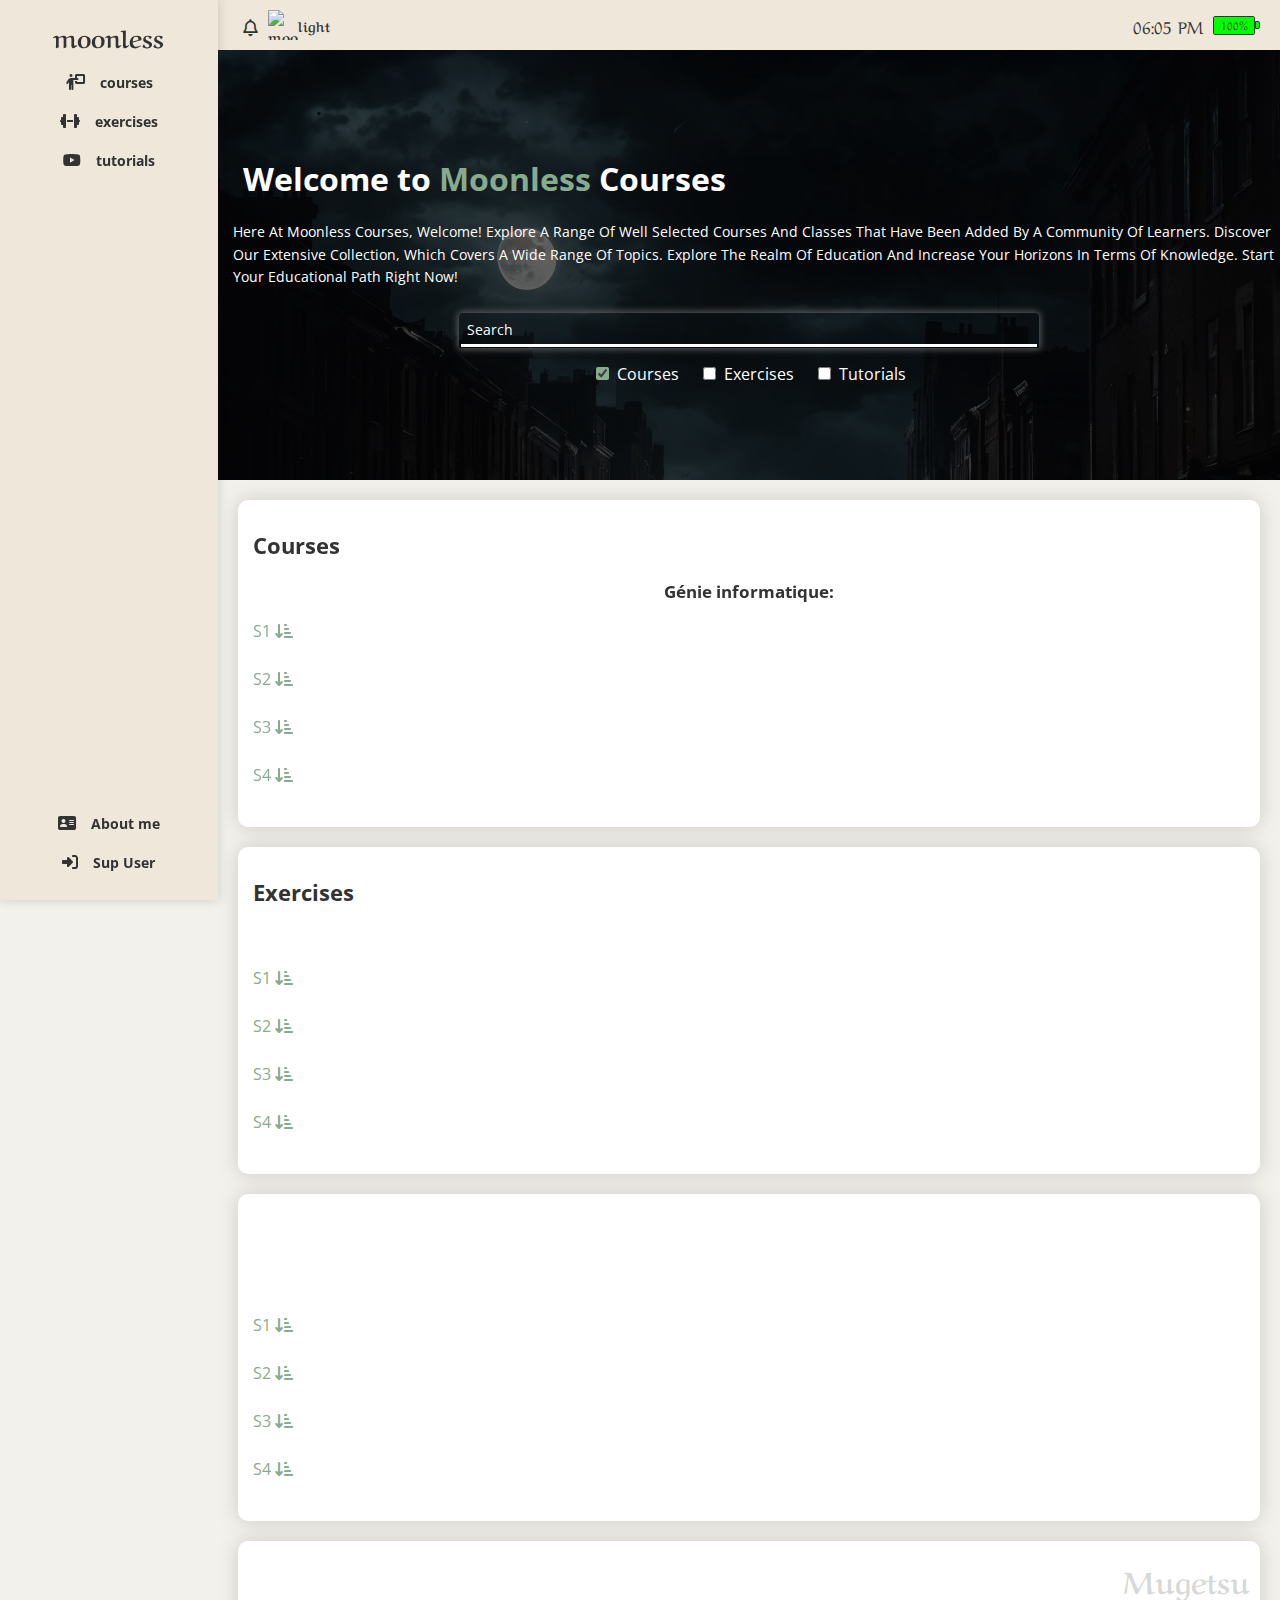
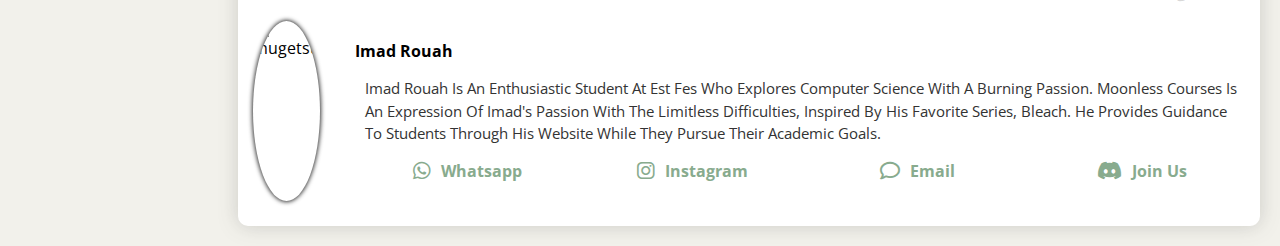
==== index.html @ 19159d78 "updates" ====
<!DOCTYPE html>
<html lang="en">
    <head>
        <meta property="og:title" content="moonless courses" />
        <meta property="og:description" content="find your way." />
        <meta
            property="og:image"
            content="https://imadrouah.github.io/moonless-courses/img/Ichigo%20kurasaki%20avatar.jpeg"
        />
        <meta
            property="og:url"
            content="https://imadrouah.github.io/moonless-courses/"
        />
        <meta
            name="description"
            content="Welcome to Imad Rouah's Website! This platform is Designed to provide you with courses, for estf students"
        />
        <meta charset="UTF-8" />
        <meta http-equiv="X-UA-Compatible" content="IE=edge" />
        <meta name="viewport" content="width=device-width, initial-scale=1.0" />
        <meta name="theme-color" content="#afc8ad" />
        <link rel="stylesheet" href="css/main.css" />
        <link rel="stylesheet" href="css/all.min.css" />
        <link rel="preconnect" href="https://fonts.googleapis.com" />
        <link rel="preconnect" href="https://fonts.gstatic.com" crossorigin />
        <link
            href="https://fonts.googleapis.com/css2?family=Aref+Ruqaa:wght@700&family=Open+Sans:wght@300;500&display=swap"
            rel="stylesheet"
        />
        <title>moonless courses</title>
        <!-- <link rel="Website Icon" type="png" href="img/at-night.png" /> -->
        <link rel="Website Icon" href="img/night.png" />
    </head>
    <body>
        <div class="boxload">
            <div class="loader"></div>
        </div>
        <div class="notification-div">
            <h3>Notifications</h3>
            <div class="notification-content"></div>
            <span class="close bg-blue c-white">Close</span>
        </div>
        <div class="page">
            <div class="posIn"></div>
            <div class="sidebar">
                <ul>
                    <li class="firstli">
                        <h1 class="mon"><a href="#">moonless</a></h1>
                    </li>
                    <li class="courses">
                        <a href="#courses"
                            ><i class="fa-solid fa-person-chalkboard"></i
                            ><span>courses</span></a
                        >
                    </li>
                    <li class="exercises">
                        <a href="#exercises"
                            ><i class="fa-solid fa-dumbbell"></i
                            ><span>exercises</span></a
                        >
                    </li>
                    <li class="tutorials">
                        <a href="#tutorials"
                            ><i class="fa-brands fa-youtube"></i
                            ><span>tutorials</span></a
                        >
                    </li>
                </ul>
                <ul class="info">
                    <li class="about">
                        <a href="#about"
                            ><i class="fa-solid fa-address-card"></i
                            ><span>About me</span></a
                        >
                    </li>
                    <li class="login">
                        <a href="login.html" target="_blank"
                            ><i class="fa-solid fa-right-to-bracket"></i
                            ><span>Sup User</span></a
                        >
                    </li>
                </ul>
            </div>
            <div class="content">
                <div class="header">
                    <div class="container">
                        <div class="cont-pref">
                            <div class="notification">
                                <i class="fa-regular fa-bell"></i>
                            </div>
                            <div class="theme">
                                <img src="img/icons8-moon-96.png" alt="moon" />
                                <span class="darklight">light</span>
                            </div>
                        </div>
                        <div class="base-info">
                            <span class="time"></span>
                            <div id="battery">
                                <div id="charge"></div>
                                <div id="charge-level"></div>
                            </div>
                        </div>
                    </div>
                </div>
                <div class="go">
                    <img src="img/icons8-up-100.png" alt="icon" />
                </div>
                <div class="intro">
                    <div>
                        <h1>Welcome to <span>Moonless</span> Courses</h1>
                        <p>
                            Here at Moonless Courses, welcome! Explore a range
                            of well selected courses and classes that have been
                            added by a community of learners. Discover our
                            extensive collection, which covers a wide range of
                            topics. Explore the realm of education and increase
                            your horizons in terms of knowledge. Start your
                            educational path right now!
                        </p>
                    </div>
                    <div class="search">
                        <div class="box">
                            <label for="searchInpt">Search</label>
                            <div class="holder">
                                <input type="search" id="searchInpt" />
                                <i class="fa-brands fa-searchengin"></i>
                            </div>
                        </div>
                        <div class="options">
                            <div class="cr">
                                <input
                                    checked
                                    type="checkbox"
                                    name="searching"
                                    id="course"
                                />
                                <label for="course">courses</label>
                            </div>
                            <div class="ex">
                                <input
                                    type="checkbox"
                                    name="searching"
                                    id="exercise"
                                />
                                <label for="exercise">exercises</label>
                            </div>
                            <div class="tut">
                                <input
                                    type="checkbox"
                                    name="searching"
                                    id="tutorial"
                                />
                                <label for="tutorial">tutorials</label>
                            </div>
                        </div>
                    </div>
                </div>
                <div class="wrapper">
                    <div id="courses">
                        <h3>Courses</h3>
                        <div class="gi">
                            <h3>Génie informatique:</h3>
                            <ul class="s1">
                                <li>
                                    <span
                                        >s1
                                        <i
                                            class="fa-solid fa-arrow-down-short-wide"
                                        ></i
                                    ></span>
                                </li>
                                <li class="mod" data-search="algebre math">
                                    <a
                                        href="https://drive.google.com/drive/folders/1eCKDb3YBVzfVNVYsoDNPdk1YWW7EMXS4 "
                                        target="_blank"
                                        >algebre</a
                                    >
                                </li>
                                <li class="mod" data-search="analyse math">
                                    <a
                                        href="https://drive.google.com/file/d/1EjjjOSIQDS5-FWezoUG-KHxaafrKVLRS/view"
                                        target="_blank"
                                        >analyse</a
                                    >
                                </li>
                                <li
                                    class="mod"
                                    data-search="programmation language"
                                >
                                    <a
                                        href="https://drive.google.com/drive/folders/1KykmdHkjHuIzgPW7F-lugGpFf1BH9BUs "
                                        target="_blank"
                                        >programmation c</a
                                    >
                                </li>
                                <li class="mod" data-search="algorithme">
                                    <a
                                        href="https://drive.google.com/file/d/17vaplq5OSFWZwNuyrhs_qQT6NnK4Bjr0/view"
                                        target="_blank"
                                        >algorithme</a
                                    >
                                </li>
                                <li
                                    class="mod"
                                    data-search="systeme exploitation linux"
                                >
                                    <a
                                        href="https://drive.google.com/drive/folders/1L2f9CQv3o6nb5qaXLtLMZ-ori8AgZ-Qo"
                                        target="_blank"
                                        >Système d'exploitation</a
                                    >
                                </li>
                                <li class="mod" data-search="circuit logique">
                                    circuit logique
                                    <ul class="sub">
                                        <li>
                                            <a
                                                href="https://drive.google.com/file/d/18hVOvbsH1xd5yIfLO-pRtA-ER1HQulOS/view"
                                                target="_blank"
                                                >Chapitre 1</a
                                            >
                                        </li>
                                        <li>
                                            <a
                                                href="https://drive.google.com/file/d/1-MdXI6RvwSsvJPNSrkopU3-rMVYK14Q1/view"
                                                target="_blank"
                                                >Chapitre 2</a
                                            >
                                        </li>
                                        <li>
                                            <a
                                                href="https://drive.google.com/file/d/1CqGv7otwEz5zxsxb8bD8Vr0IMnGoCskX/view"
                                                target="_blank"
                                                >Chapitre 3</a
                                            >
                                        </li>
                                    </ul>
                                </li>
                                <li
                                    class="mod"
                                    data-search="architecture ordinateurs"
                                >
                                    <a
                                        href="https://drive.google.com/file/d/1-PxWQjNlfvkVoQ6KlDbbTpWI4Xg7xGI5/view"
                                        target="_blank"
                                        >architecture des ordinateurs</a
                                    >
                                </li>
                                <li class="mod" data-search="english language">
                                    <a
                                        href="https://drive.google.com/file/d/18ceRtfj91BKhZQid_sb_B3YQGVBlKL6H/view"
                                        target="_blank"
                                        >english</a
                                    >
                                </li>
                                <li class="mod" data-search="tec">
                                    <a
                                        href="https://drive.google.com/drive/folders/1L4iFVWSek5KdxFrvgmV_dqHrWP4fRN9C"
                                        target="_blank"
                                        >TEC</a
                                    >
                                </li>
                                <li class="mod" data-search="msi merise">
                                    MSI
                                    <ul class="sub">
                                        <li>
                                            <a
                                                href="https://drive.google.com/file/d/1-iMaaxDLFM4zdAeG4Bb9If_udSlCkOAk/view"
                                                target="_blank"
                                                >mcd</a
                                            >
                                        </li>
                                        <li>
                                            <a
                                                href="https://drive.google.com/file/d/1xQ7sDr-G0APOPxRzbaBHQbyEGVfEznah/view"
                                                target="_blank"
                                                >mld</a
                                            >
                                        </li>
                                        <li>
                                            <a
                                                href="https://drive.google.com/file/d/1yvmRw2cW_vnDxZDgMw-dh0oAsg36sK-4/view"
                                                target="_blank"
                                                >mct</a
                                            >
                                        </li>
                                        <li>
                                            <a
                                                href="https://drive.google.com/file/d/1sLpqtl32OEw0eYdNUPHh5sQmtVIHOy88/view"
                                                target="_blank"
                                                >mot</a
                                            >
                                        </li>
                                    </ul>
                                </li>
                            </ul>
                            <ul class="s2">
                                <li>
                                    <span
                                        >s2
                                        <i
                                            class="fa-solid fa-arrow-down-short-wide"
                                        ></i
                                    ></span>
                                </li>
                                <li
                                    class="mod"
                                    data-search="Probabilites statistiques math"
                                >
                                    Probabilités et statistiques
                                    <ul class="sub">
                                        <li>
                                            <a href="">soon</a>
                                        </li>
                                    </ul>
                                </li>
                                <li
                                    class="mod"
                                    data-search="Methodes Numeriques math"
                                >
                                    Méthodes Numériques
                                    <ul class="sub">
                                        <li>
                                            <a href="">soon</a>
                                        </li>
                                    </ul>
                                </li>
                                <li
                                    class="mod"
                                    data-search="structures donnees programmation"
                                >
                                    structures de données
                                    <ul class="sub">
                                        <li>
                                            <a href="">soon</a>
                                        </li>
                                    </ul>
                                </li>
                                <li
                                    class="mod"
                                    data-search="programmation c++ cpp language"
                                >
                                    Programmation Objet
                                    <ul class="sub">
                                        <li>
                                            <a href="">soon</a>
                                        </li>
                                    </ul>
                                </li>
                                <li
                                    class="mod"
                                    data-search="Programmation web html js css php language"
                                >
                                    Programmation Web
                                    <ul class="sub">
                                        <li>
                                            <a href="">soon</a>
                                        </li>
                                    </ul>
                                </li>
                                <li
                                    class="mod"
                                    data-search="bases donnes sql mysql"
                                >
                                    Bases de données
                                    <ul class="sub">
                                        <li>
                                            <a href="">soon</a>
                                        </li>
                                    </ul>
                                </li>
                            </ul>
                            <ul class="s3">
                                <li>
                                    <span
                                        >s3
                                        <i
                                            class="fa-solid fa-arrow-down-short-wide"
                                        ></i
                                    ></span>
                                </li>
                                <li
                                    class="mod"
                                    data-search="programmation c# language"
                                >
                                    Programmation C#
                                    <ul class="sub">
                                        <li>
                                            <a href="">soon</a>
                                        </li>
                                    </ul>
                                </li>
                                <li class="mod" data-search="projet gestion">
                                    Gestion de projets
                                    <ul class="sub">
                                        <li>
                                            <a href="">soon</a>
                                        </li>
                                    </ul>
                                </li>
                                <li
                                    class="mod"
                                    data-search="Commutation routage"
                                >
                                    Commutation et routage
                                    <ul class="sub">
                                        <li>
                                            <a href="">soon</a>
                                        </li>
                                    </ul>
                                </li>
                                <li class="mod" data-search="Logiciel c#">
                                    Atelier Génie Logiciel C#
                                    <ul class="sub">
                                        <li>
                                            <a href="">soon</a>
                                        </li>
                                    </ul>
                                </li>
                                <li
                                    class="mod"
                                    data-search="Conception Orientee objet"
                                >
                                    Analyse et Conception Orientée Objet
                                    <ul class="sub">
                                        <li>
                                            <a href="">soon</a>
                                        </li>
                                    </ul>
                                </li>
                                <li
                                    class="mod"
                                    data-search="reseaux normalisation"
                                >
                                    Architectures et Normalisation des Réseaux
                                    <ul class="sub">
                                        <li>
                                            <a href="">soon</a>
                                        </li>
                                    </ul>
                                </li>
                                <li
                                    class="mod"
                                    data-search="Programmation java language"
                                >
                                    Programmation Java
                                    <ul class="sub">
                                        <li>
                                            <a href="">soon</a>
                                        </li>
                                    </ul>
                                </li>
                                <li
                                    class="mod"
                                    data-search="entreprises Organisation"
                                >
                                    Organisation des entreprises
                                    <ul class="sub">
                                        <li>
                                            <a href="">soon</a>
                                        </li>
                                    </ul>
                                </li>
                                <li class="mod" data-search="Entrepreneuriat">
                                    Entrepreneuriat
                                    <ul class="sub">
                                        <li>
                                            <a href="">soon</a>
                                        </li>
                                    </ul>
                                </li>
                            </ul>
                            <ul class="s4">
                                <li>
                                    <span
                                        >s4
                                        <i
                                            class="fa-solid fa-arrow-down-short-wide"
                                        ></i
                                    ></span>
                                </li>
                                <li
                                    class="mod"
                                    data-search="Administration Bases Donnees"
                                >
                                    Administration des Bases de Données
                                    <ul class="sub">
                                        <li>
                                            <a href="">soon</a>
                                        </li>
                                    </ul>
                                </li>
                                <li class="mod" data-search="oracle">
                                    Administration Oracle
                                    <ul class="sub">
                                        <li>
                                            <a href="">soon</a>
                                        </li>
                                    </ul>
                                </li>
                                <li
                                    class="mod"
                                    data-search="Administration server SQL"
                                >
                                    Administration SQL server
                                    <ul class="sub">
                                        <li>
                                            <a href="">soon</a>
                                        </li>
                                    </ul>
                                </li>
                                <li class="mod" data-search="services">
                                    Administration des services
                                    <ul class="sub">
                                        <li>
                                            <a href="">soon</a>
                                        </li>
                                    </ul>
                                </li>
                                <li class="mod" data-search="Technologie jee">
                                    Technologie JEE
                                    <ul class="sub">
                                        <li>
                                            <a href="">soon</a>
                                        </li>
                                    </ul>
                                </li>
                                <li class="mod" data-search="Technologie xml">
                                    Technologie XML
                                    <ul class="sub">
                                        <li>
                                            <a href="">soon</a>
                                        </li>
                                    </ul>
                                </li>
                                <li class="mod" data-search="etl datawarehouse">
                                    ETL et datawarehouse
                                    <ul class="sub">
                                        <li>
                                            <a href="">soon</a>
                                        </li>
                                    </ul>
                                </li>
                                <li class="mod" data-search="reporting">
                                    Analyse et Reporting
                                    <ul class="sub">
                                        <li>
                                            <a href="">soon</a>
                                        </li>
                                    </ul>
                                </li>
                                <li class="mod" data-search="securite reseaux">
                                    Sécurité des réseaux
                                    <ul class="sub">
                                        <li>
                                            <a href="">soon</a>
                                        </li>
                                    </ul>
                                </li>
                                <li
                                    class="mod"
                                    data-search="developpement mobile"
                                >
                                    Développement Mobile
                                    <ul class="sub">
                                        <li>
                                            <a href="">soon</a>
                                        </li>
                                    </ul>
                                </li>
                            </ul>
                        </div>
                    </div>
                    <div id="exercises">
                        <h3>Exercises</h3>
                        <div class="gi">
                            <h3>Génie informatique:</h3>
                            <ul class="s1">
                                <li>
                                    <span
                                        >s1
                                        <i
                                            class="fa-solid fa-arrow-down-short-wide"
                                        ></i
                                    ></span>
                                </li>
                                <li class="mod" data-search="algebre math">
                                    <a
                                        href="https://drive.google.com/drive/folders/1Ama35uPP4l9q1vM1ltilgZEz9jhYowoT "
                                        target="_blank"
                                        >algebre</a
                                    >
                                </li>
                                <li class="mod" data-search="analyse math">
                                    analyse
                                    <ul class="sub">
                                        <li>
                                            <a href="">soon</a>
                                        </li>
                                    </ul>
                                </li>
                                <li
                                    class="mod"
                                    data-search="programmation language"
                                >
                                    <a
                                        href="https://youtube.com/playlist?list=PLZpzLuUp9qXzkVC9zYr6SXxHRKIbzBaK9&si=ijjfbwR6zJUKS_Wa "
                                        target="_blank"
                                        >programmation c</a
                                    >
                                </li>
                                <li class="mod" data-search="algorithme">
                                    <a
                                        href="https://www.coodemaroc.com/2021/05/algorithme_28.html?m=1 "
                                        target="_blank"
                                        >algorithme</a
                                    >
                                </li>
                                <li
                                    class="mod"
                                    data-search="systeme exploitation linux"
                                >
                                    <a
                                        href="https://drive.google.com/drive/folders/1A2h88MQYZ3M6jMFs_KrHWu8Sw90wa48V"
                                        target="_blank"
                                        >systeme d'exploitation</a
                                    >
                                </li>
                                <li class="mod" data-search="circuit logique">
                                    circuit logique
                                    <ul class="sub">
                                        <li>
                                            <a href="">soon</a>
                                        </li>
                                    </ul>
                                </li>
                                <li
                                    class="mod"
                                    data-search="architecture ordinateurs"
                                >
                                    architecture des ordinateurs
                                    <ul class="sub">
                                        <li>
                                            <a href="">soon</a>
                                        </li>
                                    </ul>
                                </li>
                            </ul>
                            <ul class="s2">
                                <li>
                                    <span
                                        >s2
                                        <i
                                            class="fa-solid fa-arrow-down-short-wide"
                                        ></i
                                    ></span>
                                </li>
                                <li
                                    class="mod"
                                    data-search="Probabilites statistiques math"
                                >
                                    Probabilités et statistiques
                                    <ul class="sub">
                                        <li>
                                            <a href="">soon</a>
                                        </li>
                                    </ul>
                                </li>
                                <li
                                    class="mod"
                                    data-search="Methodes Numeriques math"
                                >
                                    Méthodes Numériques
                                    <ul class="sub">
                                        <li>
                                            <a href="">soon</a>
                                        </li>
                                    </ul>
                                </li>
                                <li
                                    class="mod"
                                    data-search="structures donnees programmation"
                                >
                                    structures de données
                                    <ul class="sub">
                                        <li>
                                            <a href="">soon</a>
                                        </li>
                                    </ul>
                                </li>
                                <li
                                    class="mod"
                                    data-search="programmation c++ cpp language"
                                >
                                    Programmation Objet
                                    <ul class="sub">
                                        <li>
                                            <a href="">soon</a>
                                        </li>
                                    </ul>
                                </li>
                                <li
                                    class="mod"
                                    data-search="Programmation web html js css php language"
                                >
                                    Programmation Web
                                    <ul class="sub">
                                        <li>
                                            <a href="">soon</a>
                                        </li>
                                    </ul>
                                </li>
                                <li
                                    class="mod"
                                    data-search="bases donnes sql mysql"
                                >
                                    Bases de données
                                    <ul class="sub">
                                        <li>
                                            <a href="">soon</a>
                                        </li>
                                    </ul>
                                </li>
                            </ul>
                            <ul class="s3">
                                <li>
                                    <span
                                        >s3
                                        <i
                                            class="fa-solid fa-arrow-down-short-wide"
                                        ></i
                                    ></span>
                                </li>
                                <li
                                    class="mod"
                                    data-search="programmation c# language"
                                >
                                    Programmation C#
                                    <ul class="sub">
                                        <li>
                                            <a href="">soon</a>
                                        </li>
                                    </ul>
                                </li>
                                <li class="mod" data-search="projet gestion">
                                    Gestion de projets
                                    <ul class="sub">
                                        <li>
                                            <a href="">soon</a>
                                        </li>
                                    </ul>
                                </li>
                                <li
                                    class="mod"
                                    data-search="Commutation routage"
                                >
                                    Commutation et routage
                                    <ul class="sub">
                                        <li>
                                            <a href="">soon</a>
                                        </li>
                                    </ul>
                                </li>
                                <li class="mod" data-search="Logiciel c#">
                                    Atelier Génie Logiciel C#
                                    <ul class="sub">
                                        <li>
                                            <a href="">soon</a>
                                        </li>
                                    </ul>
                                </li>
                                <li
                                    class="mod"
                                    data-search="Conception Orientee objet"
                                >
                                    Analyse et Conception Orientée Objet
                                    <ul class="sub">
                                        <li>
                                            <a href="">soon</a>
                                        </li>
                                    </ul>
                                </li>
                                <li
                                    class="mod"
                                    data-search="reseaux normalisation"
                                >
                                    Architectures et Normalisation des Réseaux
                                    <ul class="sub">
                                        <li>
                                            <a href="">soon</a>
                                        </li>
                                    </ul>
                                </li>
                                <li
                                    class="mod"
                                    data-search="Programmation java language"
                                >
                                    Programmation Java
                                    <ul class="sub">
                                        <li>
                                            <a href="">soon</a>
                                        </li>
                                    </ul>
                                </li>
                                <li
                                    class="mod"
                                    data-search="entreprises Organisation"
                                >
                                    Organisation des entreprises
                                    <ul class="sub">
                                        <li>
                                            <a href="">soon</a>
                                        </li>
                                    </ul>
                                </li>
                                <li class="mod" data-search="Entrepreneuriat">
                                    Entrepreneuriat
                                    <ul class="sub">
                                        <li>
                                            <a href="">soon</a>
                                        </li>
                                    </ul>
                                </li>
                            </ul>
                            <ul class="s4">
                                <li>
                                    <span
                                        >s4
                                        <i
                                            class="fa-solid fa-arrow-down-short-wide"
                                        ></i
                                    ></span>
                                </li>
                                <li
                                    class="mod"
                                    data-search="Administration Bases Donnees"
                                >
                                    Administration des Bases de Données
                                    <ul class="sub">
                                        <li>
                                            <a href="">soon</a>
                                        </li>
                                    </ul>
                                </li>
                                <li class="mod" data-search="oracle">
                                    Administration Oracle
                                    <ul class="sub">
                                        <li>
                                            <a href="">soon</a>
                                        </li>
                                    </ul>
                                </li>
                                <li
                                    class="mod"
                                    data-search="Administration server SQL"
                                >
                                    Administration SQL server
                                    <ul class="sub">
                                        <li>
                                            <a href="">soon</a>
                                        </li>
                                    </ul>
                                </li>
                                <li class="mod" data-search="services">
                                    Administration des services
                                    <ul class="sub">
                                        <li>
                                            <a href="">soon</a>
                                        </li>
                                    </ul>
                                </li>
                                <li class="mod" data-search="Technologie jee">
                                    Technologie JEE
                                    <ul class="sub">
                                        <li>
                                            <a href="">soon</a>
                                        </li>
                                    </ul>
                                </li>
                                <li class="mod" data-search="Technologie xml">
                                    Technologie XML
                                    <ul class="sub">
                                        <li>
                                            <a href="">soon</a>
                                        </li>
                                    </ul>
                                </li>
                                <li class="mod" data-search="etl datawarehouse">
                                    ETL et datawarehouse
                                    <ul class="sub">
                                        <li>
                                            <a href="">soon</a>
                                        </li>
                                    </ul>
                                </li>
                                <li class="mod" data-search="reporting">
                                    Analyse et Reporting
                                    <ul class="sub">
                                        <li>
                                            <a href="">soon</a>
                                        </li>
                                    </ul>
                                </li>
                                <li class="mod" data-search="securite reseaux">
                                    Sécurité des réseaux
                                    <ul class="sub">
                                        <li>
                                            <a href="">soon</a>
                                        </li>
                                    </ul>
                                </li>
                                <li
                                    class="mod"
                                    data-search="developpement mobile"
                                >
                                    Développement Mobile
                                    <ul class="sub">
                                        <li>
                                            <a href="">soon</a>
                                        </li>
                                    </ul>
                                </li>
                            </ul>
                        </div>
                    </div>
                    <div id="tutorials">
                        <h3>Tutorials</h3>
                        <div class="gi">
                            <h3>Génie informatique:</h3>
                            <ul class="s1">
                                <li>
                                    <span
                                        >s1
                                        <i
                                            class="fa-solid fa-arrow-down-short-wide"
                                        ></i
                                    ></span>
                                </li>
                                <li class="mod" data-search="algebre math">
                                    algebre
                                    <ul class="sub">
                                        <li>
                                            <a href="">soon</a>
                                        </li>
                                    </ul>
                                </li>
                                <li class="mod" data-search="analyse math">
                                    Analyse
                                    <ul class="sub">
                                        <li>
                                            <a href="">soon</a>
                                        </li>
                                    </ul>
                                </li>
                                <li
                                    class="mod"
                                    data-search="programmation language"
                                >
                                    <a
                                        href="https://youtube.com/playlist?list=PLA1FTfKBAEX4hblYoH6mnq0zsie2w6Wif&si=1ma9YAdNDpDnsEvG"
                                        target="_blank"
                                        >programmation c</a
                                    >
                                </li>
                                <li class="mod" data-search="algorithme">
                                    <a
                                        href="https://youtube.com/playlist?list=PLZpzLuUp9qXwrApSukhtvpi4U6l-INcTI&si=ah7RrZZtBigayHCp"
                                        target="_blank"
                                        >algorithme</a
                                    >
                                </li>
                                <li
                                    class="mod"
                                    data-search="systeme exploitation linux"
                                >
                                    systeme d'exploitation
                                    <ul class="sub">
                                        <li>
                                            <a
                                                href="https://youtube.com/playlist?list=PLaGwJ6zqHsQcZ-9n3r6e7rnCsZa7RdMqv&si=pqkmpaK2DiQCyL00"
                                                target="_blank"
                                                >Systeme</a
                                            >
                                        </li>
                                        <li>
                                            <a
                                                href="https://youtube.com/playlist?list=PLaGwJ6zqHsQfGkdPeXkkYkcD74HT8Uuuq&si=cxL3rGVABube_4w4"
                                                target="_blank"
                                                >Commandes</a
                                            >
                                        </li>
                                    </ul>
                                </li>
                                <li class="mod" data-search="circuit logique">
                                    circuit logique
                                    <ul class="sub">
                                        <li>
                                            <a href="">soon</a>
                                        </li>
                                    </ul>
                                </li>
                                <li
                                    class="mod"
                                    data-search="architecture ordinateurs"
                                >
                                    architecture des ordinateurs
                                    <ul class="sub">
                                        <li>
                                            <a href="">soon</a>
                                        </li>
                                    </ul>
                                </li>
                                <li class="mod" data-search="msi merise">
                                    <a
                                        href="https://youtube.com/playlist?list=PLJe5vGB_oTirJ2w8Ey9mIptmgtFMnINKw&si=4TGUc7zTKwqF0Wzd"
                                        target="_blank"
                                        >MSI</a
                                    >
                                </li>
                            </ul>
                            <ul class="s2">
                                <li>
                                    <span
                                        >s2
                                        <i
                                            class="fa-solid fa-arrow-down-short-wide"
                                        ></i
                                    ></span>
                                </li>
                                <li
                                    class="mod"
                                    data-search="Probabilites statistiques math"
                                >
                                    Probabilités et statistiques
                                    <ul class="sub">
                                        <li>
                                            <a href="">soon</a>
                                        </li>
                                    </ul>
                                </li>
                                <li
                                    class="mod"
                                    data-search="Methodes Numeriques math"
                                >
                                    Méthodes Numériques
                                    <ul class="sub">
                                        <li>
                                            <a href="">soon</a>
                                        </li>
                                    </ul>
                                </li>
                                <li
                                    class="mod"
                                    data-search="structures donnees programmation"
                                >
                                    structures de données
                                    <ul class="sub">
                                        <li>
                                            <a href="">soon</a>
                                        </li>
                                    </ul>
                                </li>
                                <li
                                    class="mod"
                                    data-search="programmation c++ cpp language"
                                >
                                    <a
                                        href="https://youtube.com/playlist?list=PLDoPjvoNmBAwy-rS6WKudwVeb_x63EzgS&si=07q1WfGwfHw8gqNt"
                                        >Programmation Objet</a
                                    >
                                </li>
                                <li
                                    class="mod"
                                    data-search="Programmation web html js css php language"
                                >
                                    <a
                                        href="https://youtube.com/@ElzeroWebSchool"
                                        >Programmation Web</a
                                    >
                                </li>
                                <li
                                    class="mod"
                                    data-search="bases donnes sql mysql"
                                >
                                    Bases de données
                                    <ul class="sub">
                                        <li>
                                            <a href="">soon</a>
                                        </li>
                                    </ul>
                                </li>
                            </ul>
                            <ul class="s3">
                                <li>
                                    <span
                                        >s3
                                        <i
                                            class="fa-solid fa-arrow-down-short-wide"
                                        ></i
                                    ></span>
                                </li>
                                <li
                                    class="mod"
                                    data-search="programmation c# language"
                                >
                                    Programmation C#
                                    <ul class="sub">
                                        <li>
                                            <a href="">soon</a>
                                        </li>
                                    </ul>
                                </li>
                                <li class="mod" data-search="projet gestion">
                                    Gestion de projets
                                    <ul class="sub">
                                        <li>
                                            <a href="">soon</a>
                                        </li>
                                    </ul>
                                </li>
                                <li
                                    class="mod"
                                    data-search="Commutation routage"
                                >
                                    Commutation et routage
                                    <ul class="sub">
                                        <li>
                                            <a href="">soon</a>
                                        </li>
                                    </ul>
                                </li>
                                <li class="mod" data-search="Logiciel c#">
                                    Atelier Génie Logiciel C#
                                    <ul class="sub">
                                        <li>
                                            <a href="">soon</a>
                                        </li>
                                    </ul>
                                </li>
                                <li
                                    class="mod"
                                    data-search="Conception Orientee objet"
                                >
                                    Analyse et Conception Orientée Objet
                                    <ul class="sub">
                                        <li>
                                            <a href="">soon</a>
                                        </li>
                                    </ul>
                                </li>
                                <li
                                    class="mod"
                                    data-search="reseaux normalisation"
                                >
                                    Architectures et Normalisation des Réseaux
                                    <ul class="sub">
                                        <li>
                                            <a href="">soon</a>
                                        </li>
                                    </ul>
                                </li>
                                <li
                                    class="mod"
                                    data-search="Programmation java language"
                                >
                                    Programmation Java
                                    <ul class="sub">
                                        <li>
                                            <a href="">soon</a>
                                        </li>
                                    </ul>
                                </li>
                                <li
                                    class="mod"
                                    data-search="entreprises Organisation"
                                >
                                    Organisation des entreprises
                                    <ul class="sub">
                                        <li>
                                            <a href="">soon</a>
                                        </li>
                                    </ul>
                                </li>
                                <li class="mod" data-search="Entrepreneuriat">
                                    Entrepreneuriat
                                    <ul class="sub">
                                        <li>
                                            <a href="">soon</a>
                                        </li>
                                    </ul>
                                </li>
                            </ul>
                            <ul class="s4">
                                <li>
                                    <span
                                        >s4
                                        <i
                                            class="fa-solid fa-arrow-down-short-wide"
                                        ></i
                                    ></span>
                                </li>
                                <li
                                    class="mod"
                                    data-search="Administration Bases Donnees"
                                >
                                    Administration des Bases de Données
                                    <ul class="sub">
                                        <li>
                                            <a href="">soon</a>
                                        </li>
                                    </ul>
                                </li>
                                <li class="mod" data-search="oracle">
                                    Administration Oracle
                                    <ul class="sub">
                                        <li>
                                            <a href="">soon</a>
                                        </li>
                                    </ul>
                                </li>
                                <li
                                    class="mod"
                                    data-search="Administration server SQL"
                                >
                                    Administration SQL server
                                    <ul class="sub">
                                        <li>
                                            <a href="">soon</a>
                                        </li>
                                    </ul>
                                </li>
                                <li class="mod" data-search="services">
                                    Administration des services
                                    <ul class="sub">
                                        <li>
                                            <a href="">soon</a>
                                        </li>
                                    </ul>
                                </li>
                                <li class="mod" data-search="Technologie jee">
                                    Technologie JEE
                                    <ul class="sub">
                                        <li>
                                            <a href="">soon</a>
                                        </li>
                                    </ul>
                                </li>
                                <li class="mod" data-search="Technologie xml">
                                    Technologie XML
                                    <ul class="sub">
                                        <li>
                                            <a href="">soon</a>
                                        </li>
                                    </ul>
                                </li>
                                <li class="mod" data-search="etl datawarehouse">
                                    ETL et datawarehouse
                                    <ul class="sub">
                                        <li>
                                            <a href="">soon</a>
                                        </li>
                                    </ul>
                                </li>
                                <li class="mod" data-search="reporting">
                                    Analyse et Reporting
                                    <ul class="sub">
                                        <li>
                                            <a href="">soon</a>
                                        </li>
                                    </ul>
                                </li>
                                <li class="mod" data-search="securite reseaux">
                                    Sécurité des réseaux
                                    <ul class="sub">
                                        <li>
                                            <a href="">soon</a>
                                        </li>
                                    </ul>
                                </li>
                                <li
                                    class="mod"
                                    data-search="developpement mobile"
                                >
                                    Développement Mobile
                                    <ul class="sub">
                                        <li>
                                            <a href="">soon</a>
                                        </li>
                                    </ul>
                                </li>
                            </ul>
                        </div>
                    </div>
                    <div id="about">
                        <span class="mug">Mugetsu</span>
                        <h3>About</h3>
                        <div class="infos">
                            <img
                                loading="lazy"
                                src="img/Ichigo kurasaki avatar.jpeg"
                                alt="mugetsu"
                            />
                            <div class="details">
                                <span class="name">Imad Rouah</span>
                                <p class="story">
                                    Imad Rouah is an enthusiastic student at Est
                                    Fes who explores computer science with a
                                    burning passion. Moonless Courses is an
                                    expression of Imad's passion with the
                                    limitless difficulties, inspired by his
                                    favorite series, Bleach. He provides
                                    guidance to students through his website
                                    while they pursue their academic goals.
                                </p>

                                <div class="socials">
                                    <span
                                        ><a
                                            href="https://wa.me/qr/UKJLO6NMQWRHP1"
                                            ><i class="fab fa-whatsapp"></i
                                            >Whatsapp</a
                                        ></span
                                    >
                                    <span
                                        ><a
                                            href="https://www.instagram.com/the_mad_visionary?igsh=MTY3cTV3cTJpNzlzOA=="
                                            ><i class="fab fa-instagram"></i
                                            >Instagram</a
                                        ></span
                                    >
                                    <span
                                        ><a
                                            href="mailto:work.imad2@gamil.com?subject=Greetings%20Imad."
                                            ><i
                                                class="fa-regular fa-comment"
                                            ></i
                                            >Email</a
                                        ></span
                                    >
                                    <span
                                        ><a href="https://discuit.net/ESTF">
                                            <i class="fab fa-discord"></i>
                                            Join Us</a
                                        ></span
                                    >
                                </div>
                            </div>
                        </div>
                    </div>
                </div>
            </div>
        </div>
        <script src="maj.js"></script>
    </body>
</html>
---- css/main.css ----
* {
    box-sizing: border-box;
}
:root {
    --main-transition: 0.3s;
    --main-color: #f2f1eb;
    --second-color: #eee7da;
    --button-color: #afc8ad;
    --highlight-color: #88ab8e;
    --dark-color: #333;
    --white-color: #fff;
}
@media (prefers-color-scheme: dark) {
    body {
        --main-color: #494947;
        --second-color: #2b261b;
        --button-color: #afc8ad;
        --highlight-color: #88ab8e;
        --dark-color: #fff;
        --white-color: #000;
    }
}
body.dark {
    --main-color: #494947;
    --second-color: #2b261b;
    --button-color: #afc8ad;
    --highlight-color: #88ab8e;
    --dark-color: #fff;
    --white-color: #000;
}
html {
    scroll-behavior: smooth;
}
body {
    font-family: "Open Sans", sans-serif;
    margin: 0;
    background-color: var(--second-color);
}
body.login {
    height: 100vh;
}
::selection {
    color: #fff;
    background-color: var(--highlight-color);
}
*:focus {
    outline: none;
}
a {
    text-decoration: none;
    color: var(--dark-color);
}
ul {
    list-style: none;
    padding: 0;
}
::-webkit-scrollbar {
    width: 14px;
}
::-webkit-scrollbar-track {
    background-color: var(--second-color);
    border-radius: 6px;
}
::-webkit-scrollbar-thumb {
    background-color: var(--button-color);
    border-radius: 6px;
    border: 1px solid var(--dark-color);
}
::-webkit-scrollbar-thumb:hover {
    background-color: var(--highlight-color);
}
.page {
    background-color: var(--main-color);
    display: flex;
}
.page .content .unreveal {
    opacity: 0;
    transition: 0.5s;
    transform: translate(-40px, 10px);
}
.page .content .reveal {
    transform: translate(0px, 0px);
    opacity: 1 !important;
}
.sidebar {
    width: 17%;
    height: 100%;
    position: fixed;
    box-shadow: 0 0 10px rgba(51, 51, 51, 0.2);
    background-color: var(--second-color);
    transition: var(--main-transition);
    display: flex;
    justify-content: space-between;
    align-items: center;
    flex-direction: column;
    z-index: 99;
}
.dark .sidebar {
    box-shadow: 0 0 10px rgba(255, 255, 255, 0.2);
}
@media (max-width: 767px) {
    .sidebar {
        min-width: 35px;
        width: 10%;
        padding-bottom: 20px;
    }
    .sidebar .mon {
        display: none;
    }
    .sidebar span {
        display: none;
    }
}
.sidebar ul {
    width: 100%;
    display: flex;
    flex-direction: column;
    align-items: center;
}
.sidebar ul .mon {
    margin-top: 0px;
    margin-bottom: 10px;
    font-size: 25px;
    font-family: "Aref Ruqaa";
    transition: var(--main-transition);
}
.sidebar h1:hover,
.sidebar h1 a:hover {
    color: var(--highlight-color);
    transform: scale(1.1);
}
.sidebar ul li:has(> a) {
    width: 93%;
    text-align: center;
}
.sidebar ul li:has(> a) a {
    margin-bottom: 5px;
    border-radius: 5px;
    padding: 6px;
    display: block;
    width: 100%;
}
.sidebar ul li:has(> a) a {
    transition: var(--main-transition);
}
.sidebar ul li:has(> a) a.active {
    background-color: var(--highlight-color);
    color: var(--white-color);
}
.sidebar ul li:has(> a) a span {
    font-size: 14px;
    font-weight: bold;
    margin-left: 15px;
}
.content {
    overflow: hidden;
    margin-left: 17%;
    flex: 1;
}
.content .header {
    display: flex;
    align-items: center;
    min-height: 50px;
    background-color: var(--second-color);
}
.content .go img {
    cursor: pointer;
    width: 50px;
    height: 50px;
    display: none;
    position: fixed;
    right: 10px;
    bottom: 10px;
    z-index: 999;
    transition: all var(--main-transition), bottom 0.9s;
    opacity: 0;
    -webkit-filter: drop-shadow(0px 0px 3px var(--dark-color));
    filter: drop-shadow(0px 0px 3px var(--dark-color));
}
.content .go img.clicked {
}
.content .go img:hover {
    animation: updown 650ms infinite;
}
@keyframes updown {
    from {
        transform: translateY(0px);
    }
    to {
        transform: translateY(-13px);
    }
}
.content .intro {
    padding-bottom: 10px;
    position: relative;
    background-image: url("/img/moonless.jpg");
    background-attachment: fixed;
    background-size: cover;
    min-height: 430px;
    background-repeat: no-repeat;
    color: white;
    display: flex;
    flex-direction: column;
    gap: 10px;
    justify-content: center;
    margin-bottom: 20px;
}
.content .intro h1 {
    margin-left: 25px;
}
.content .intro h1 span {
    color: var(--highlight-color);
}
.content .intro p {
    font-size: 14px;
    margin-left: 15px;
    line-height: 1.6;
    text-transform: capitalize;
}
.content .wrapper {
    display: grid;
    grid-template-columns: repeat(auto-fill, minmax(650px, 1fr));
    gap: 20px;
    margin-left: 20px;
    margin-right: 20px;
    margin-bottom: 20px;
}
.wrapper > div {
    border-radius: 10px;
    background-color: var(--white-color);
    padding: 15px;
    -webkit-filter: drop-shadow(0px 0px 10px #3333);
    filter: drop-shadow(0px 0px 10px #3333);
}
@media (max-width: 767px) {
    .content {
        margin-left: 10%;
    }
    .content .wrapper {
        margin-left: 15px;
        margin-right: 15px;
        grid-template-columns: repeat(auto-fill, minmax(100%, 1fr));
    }
}
.wrapper > div > h3 {
    font-size: 22px;
    margin: 15px 0 20px 0px;
    text-transform: capitalize;
    color: var(--dark-color);
}
.posIn {
    border-bottom: 1px solid #333;
    position: fixed;
    top: 0;
    z-index: 999;
    height: 4px;
    background: linear-gradient(
        90deg,
        rgba(136, 171, 142, 1) 0%,
        rgba(0, 212, 255, 1) 50%,
        rgba(175, 200, 173, 1) 90%
    );
}
.intro > * {
    position: relative;
    z-index: 12;
}
.intro::before {
    content: "";
    position: absolute;
    width: 100%;
    height: 100%;
    background-color: black;
    opacity: 0.6;
    margin-bottom: -10px;
}
.wrapper > div > div > h3 {
    text-align: center;
    font-size: 17px;
    color: var(--dark-color);
    position: relative;
}
.gi ul > li span {
    display: block;
    color: var(--highlight-color);
    margin-bottom: 10px;
    text-transform: uppercase;
    cursor: pointer;
}
.gi > ul .mod {
    text-transform: capitalize;
    transition: var(--main-transition);
    margin-left: 25px;
    cursor: pointer;
    width: -webkit-fit-content;
    width: -moz-fit-content;
    width: fit-content;
    position: relative;
    max-height: 0;
    padding: 0;
    overflow: hidden;
    color: var(--dark-color);
}
.gi ul.ac .mod {
    margin-bottom: 10px;
}
.gi ul.ac li:not(:first-of-type) {
    max-height: 500px;
    padding: 5px 10px;
}
.gi ul .mod:hover,
.found {
    transform: scale(1.01);
    background-color: var(--highlight-color);
    padding: 5px 10px 5px;
    border-radius: 6px;
    color: var(--white-color) !important;
}
.found > a {
    color: currentColor !important;
}
.gi ul .mod:hover > a,
.gi ul .mod .sub a {
    color: var(--white-color);
}
.gi ul .mod .sub {
    font-size: 13px;
    text-transform: capitalize;
    transition: 0.4s;
    margin-left: 20px;
    cursor: pointer;
    position: relative;
    max-height: 0;
    padding: 0;
    overflow: hidden;
}
.gi ul .mod:hover .sub {
    max-height: 500px;
}
.gi ul .mod .sub li {
    position: relative;
    transition: var(--main-transition);
}
.gi ul .mod .sub li:hover {
    margin-left: 5px;
}
#about {
    position: relative;
}
#about .mug {
    font-family: "Aref Ruqaa";
    position: absolute;
    right: 10px;
    top: 15px;
    font-weight: bold;
    font-size: 30px;
    color: #33333333;
    transition: var(--main-transition);
}
.dark #about .mug {
    color: #ffffff66;
}
#about .mugetsu {
    color: var(--highlight-color) !important;
}
#about .infos {
    display: flex;
    align-items: center;
    margin-bottom: 10px;
}
#about .infos img {
    width: 180px;
    height: 180px;
    border-radius: 50%;
    box-shadow: 0px 0px 4px 1px var(--dark-color);
    transition: var(--main-transition);
    -webkit-animation: glow 3s infinite;
    animation: glow 3s infinite;
    margin-right: 35px;
}
#about .infos .details {
    display: flex;
    flex-wrap: wrap;
    align-items: center;
}
#about .infos .details .name {
    font-weight: bold;
}
#about .infos .details .story {
    line-height: 1.5;
    font-size: 15px;
    text-transform: capitalize;
    color: var(--dark-color);
    margin-left: 10px;
}
#about .infos .details .socials {
    display: grid;
    grid-template-columns: repeat(auto-fill, minmax(165px, 1fr));
    gap: 20px;
    width: 100%;
    margin-left: 10px;
}
#about .infos .details .socials span {
    width: fit-content;
}
#about .details .socials a {
    gap: 10px;
    display: flex;
    align-items: center;
    color: var(--highlight-color);
    transition: var(--main-transition);
    font-weight: bold;
}
#about .infos .details .socials a i {
    font-size: 20px;
}
#about .infos .details .socials a:hover {
    color: var(--dark-color);
    transform: scale(1.1);
}
@media (min-width: 1238px) {
    #about .infos .details .socials {
        place-items: center;
    }
}
@media (max-width: 767px) {
    #about .infos {
        flex-direction: column;
    }
    #about .infos img {
        margin-right: 0;
        margin-bottom: 35px;
    }
}
@keyframes glow {
    20% {
        box-shadow: 0px 1px 3px 1px var(--dark-color);
    }
    40% {
        box-shadow: -1px 0px 4px 1px #b50302;
    }
    60% {
        box-shadow: 0px -1px 4px 1px var(--dark-color);
    }
    80% {
        box-shadow: 1px 0px 4px 1px #494759;
    }
    100%,
    0% {
        box-shadow: 0px 0px 4px 1px #b50302;
    }
}
.login .page {
    justify-content: center;
    align-items: center;
    transition: var(--main-transition);
    -webkit-animation: 3s change infinite;
    animation: 3s change infinite;
}
@keyframes change {
    0%,
    100% {
        background-color: var(--second-color);
    }
    50% {
        background-color: var(--button-color);
    }
}
#log {
    margin: 20px;
}
.gallery {
    transition: var(--main-transition);
    display: grid;
    grid-template-columns: repeat(8, 1fr);
    grid-template-rows: repeat(12, 1.6vw);
    grid-gap: 15px;
}
@media (max-width: 767px) {
    .gallery {
        grid-template-rows: repeat(12, 2.6vw);
    }
}
.gallery video,
.gallery img {
    border-radius: 6px;
    width: 100%;
    height: 100%;
    -o-object-fit: cover;
    object-fit: cover;
}
.gallery video:nth-of-type(1) {
    grid-column-start: 1;
    grid-column-end: 9;
    grid-row-start: 1;
    grid-row-end: 5;
}
.gallery video:nth-of-type(2),
.gallery video:nth-of-type(3) {
    grid-column-start: 5;
    grid-column-end: 9;
}
.gallery img {
    grid-column-start: 1;
    grid-column-end: 5;
    grid-row-start: 5;
    grid-row-end: 13;
}
.header .container {
    display: flex;
    width: 100%;
    justify-content: space-between;
    align-items: center;
    padding: 0 25px;
}
#battery {
    box-sizing: content-box;
    position: relative;
    height: 17px;
    width: 40px;
    border-radius: 2px;
    display: grid;
    place-items: center;
    border: 1px solid var(--dark-color);
}
#battery::before {
    content: "";
    position: absolute;
    height: 6px;
    width: 3px;
    right: -6px;
    border-radius: 0 2px 2px 0;
    background-color: var(--charge-color);
    border: 1px solid var(--dark-color);
}
#charge {
    background-color: var(--charge-color);
    position: absolute;
    height: 17px;
    width: 35px;
    top: 0;
    left: 0;
}
#charge-level {
    position: absolute;
    font-weight: 500;
    font-size: 11px;
}
.active-charging {
    animation: charge-an 3s infinite linear;
}
@keyframes charge-an {
    0% {
        width: 0;
    }
    100% {
        width: 100%;
    }
}
.intro .search {
    width: fit-content;
    margin: 0 auto;
    display: flex;
    gap: 15px;
    flex-direction: column;
    align-items: center;
}
.intro .search .box {
    padding: 7px 2px 1px;
    box-shadow: 0 0 7px 1px #666;
    border-radius: 4px 4px 0 0;
    overflow: hidden;
    transition: 0.1s;
}
.intro .search .box:has(.holder input.focused) {
    padding: 0;
    border-radius: 0;
    box-shadow: none;
}
.intro .search .box .holder {
    position: relative;
    display: flex;
    align-items: center;
}
.intro .search .box label {
    margin-left: 6px;
    margin-bottom: 5px;
    font-size: 14px;
    transition: var(--main-transition);
    display: block;
    cursor: pointer;
    transform: translateY(0px);
}
.intro .search .box:has(input.focused) label {
    transform: translateY(20px);
}
.intro .search .box input {
    border: none;
    transition: var(--main-transition);
    color: white;
    caret-color: var(--second-color);
    height: 3px;
    padding: 0 10px 0 40px;
    min-width: 45vw;
}
@media (max-width: 767px) {
    .intro .search .box input {
        min-width: 70vw;
    }
}
.intro .search .box input.focused {
    border-radius: 4px;
    color: #333;
    height: auto;
    padding: 10px 10px 10px 40px;
}
.intro .search .box i {
    color: var(--highlight-color);
    transition: var(--main-transition);
    display: none;
    position: absolute;
    left: 10px;
    font-size: 22px;
    cursor: pointer;
}
.intro .search .box input.focused + i {
    display: block;
}
.intro .search .options {
    font-size: 16px;
    transition: var(--main-transition);
    display: flex;
    gap: 20px;
}
@media (max-width: 370px) {
    .intro .search .options {
        flex-wrap: wrap;
        justify-content: center;
    }
}
.intro .search .options input {
    accent-color: var(--highlight-color);
}
.intro .search .options input,
.intro .search .options label {
    transition: var(--main-transition);
    cursor: pointer;
    text-transform: capitalize;
}
.intro .search .options div {
    display: flex;
    align-items: center;
    gap: 5px;
}
.header .base-info,
.header .cont-pref {
    display: flex;
    align-items: center;
    gap: 10px;
    font-size: 17px;
    font-family: "Aref Ruqaa";
    color: var(--dark-color);
}
/* Notification Styles */
.header .cont-pref .notification {
    position: relative;
    cursor: pointer;
    color: var(--dark-color);
}
.header .cont-pref .notification.clicked::before {
    content: "";
    position: absolute;
    width: 7px;
    height: 7px;
    border-radius: 50%;
    background-color: red;
    right: -1px;
    top: 2px;
    animation: blink 0.8s infinite;
}
@keyframes blink {
    from {
        opacity: 1;
    }
    to {
        opacity: 0;
    }
}
/* Notification Div Styles */
.notification-div {
    position: fixed;
    width: 700px;
    top: -100%;
    background-color: var(--second-color);
    border: 1px solid var(--dark-color);
    z-index: 9888;
    right: 50%;
    transform: translateX(50%);
    transition: 0.5s;
    border-radius: 0 0 10px 10px;
    min-height: 130px;
    color: var(--dark-color);
}
.notification-div .notification-content {
    font-size: 14px;
    display: flex;
    align-items: center;
    justify-content: center;
    padding: 20px;
}
.notification-div .notification-content ul {
    margin: 10px 0 0;
    display: flex;
    flex-direction: column;
    gap: 10px;
}
.notification-div .notification-content ul li {
    cursor: pointer;
    position: relative;
}
.notification-div .notification-content ul li::before {
    font-family: "Font Awesome 6 Free";
    position: absolute;
    left: -25px;
    top: 50%;
    transform: translateY(-50%);
    font-size: 16px;
}
.notification-div .notification-content ul li.Noticourse::before {
    content: "\e53d";
    font-weight: 900;
}
.notification-div .notification-content ul li.Notiexercise::before {
    content: "\f44b";
    font-weight: 900;
}
.notification-div .notification-content ul li.Notitutorial::before {
    font-family: "Font Awesome 6 Brands";
    content: "\f167";
    font-weight: 400;
}
@media (max-width: 767px) {
    .notification-div {
        width: 90%;
    }
}
.notification-div > h3 {
    margin: 20px auto 10px;
    width: fit-content;
}
.notification-div.active {
    top: 0;
}
.notification-div .close {
    text-decoration: underline;
    position: absolute;
    bottom: 13px;
    right: 13px;
    text-align: center;
    border-radius: 10px;
    cursor: pointer;
    font-size: 14px;
}
/* Theme Styles */
.header .theme {
    display: flex;
    align-items: center;
    font-size: 14px;
    font-weight: bold;
    cursor: pointer;
}
.header .theme .darklight {
    color: var(--dark-color);
}
.header .theme img {
    width: 30px;
    height: 30px;
    display: block;
    transition: var(--main-transition);
}
body.dark .header .theme img {
    transform: rotate(1turn);
    filter: invert(1);
}
.boxload {
    position: fixed;
    inset: 0;
    z-index: 9999;
    background-color: var(--second-color);
    display: grid;
    place-items: center;
    transition: opacity 0.45s, visibility 1s;
}
.fade {
    opacity: 0;
    visibility: hidden;
}
.loader {
    width: 60px;
    height: 60px;
    border-radius: 50%;
    border: 3px solid;
    border-color: transparent var(--highlight-color) transparent transparent;
    animation: load 0.3s 6;
}
@keyframes load {
    12.5% {
        transform: rotate(45deg);
    }
    25% {
        transform: rotate(90deg);
    }
    37.5% {
        transform: rotate(135deg);
    }
    50% {
        transform: rotate(180deg);
    }
    62.5% {
        transform: rotate(225deg);
    }
    75% {
        transform: rotate(270deg);
    }
    87.5% {
        transform: rotate(315deg);
    }
    100% {
        transform: rotate(360deg);
    }
}
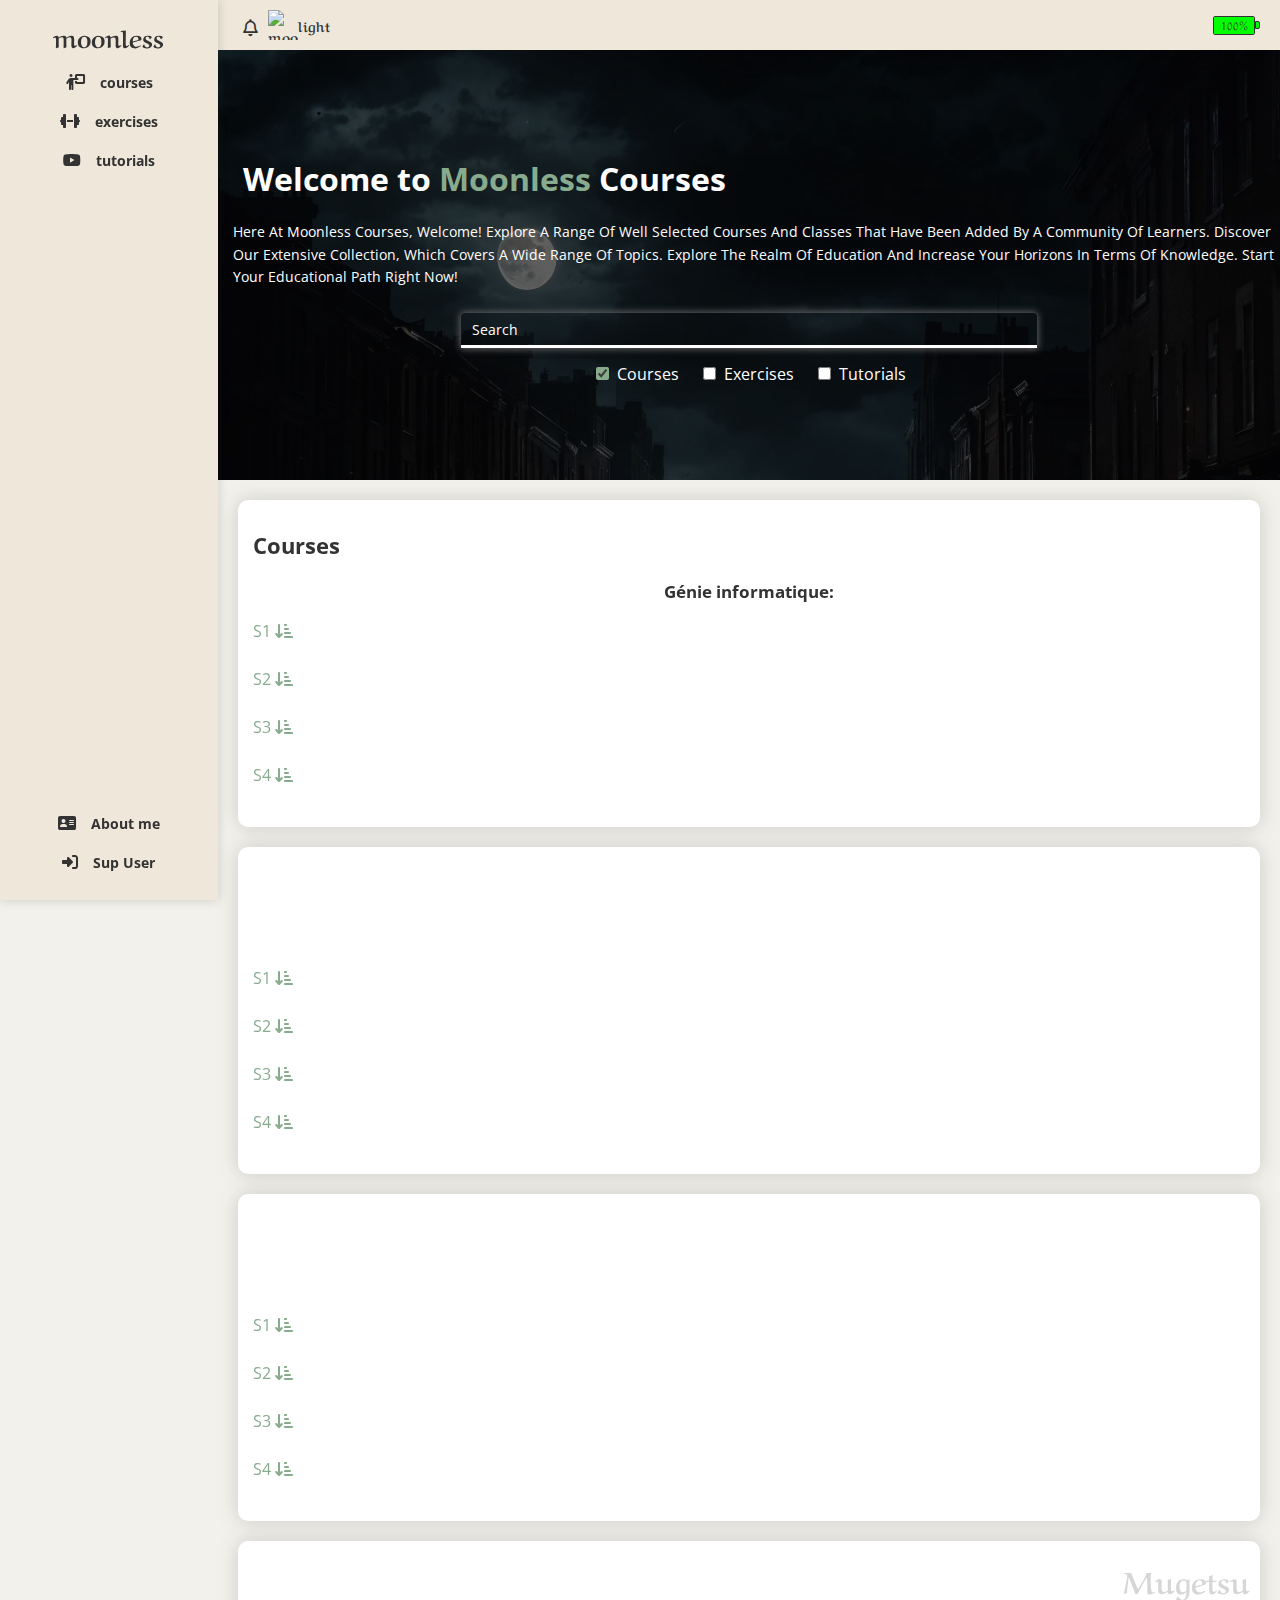
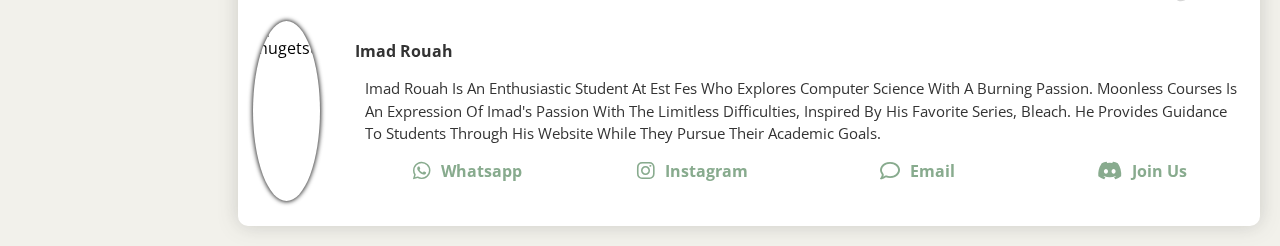
==== commit ea128676: "updates" ====
--- a/index.html
+++ b/index.html
@@ -106,7 +106,7 @@
                     <img src="img/icons8-up-100.png" alt="icon" />
                 </div>
                 <div class="intro">
-                    <div>
+                    <div class="hide">
                         <h1>Welcome to <span>Moonless</span> Courses</h1>
                         <p>
                             Here at Moonless Courses, welcome! Explore a range
@@ -123,7 +123,7 @@
                             <label for="searchInpt">Search</label>
                             <div class="holder">
                                 <input type="search" id="searchInpt" />
-                                <i class="fa-brands fa-searchengin"></i>
+                                <i class="fa-solid fa-magnifying-glass"></i>
                             </div>
                         </div>
                         <div class="options">
--- a/css/main.css
+++ b/css/main.css
@@ -26,7 +26,7 @@
     --button-color: #afc8ad;
     --highlight-color: #88ab8e;
     --dark-color: #fff;
-    --white-color: #000;
+    --white-color: #333;
 }
 html {
     scroll-behavior: smooth;
@@ -73,18 +73,9 @@
     background-color: var(--main-color);
     display: flex;
 }
-.page .content .unreveal {
-    opacity: 0;
-    transition: 0.5s;
-    transform: translate(-40px, 10px);
-}
-.page .content .reveal {
-    transform: translate(0px, 0px);
-    opacity: 1 !important;
-}
 .sidebar {
     width: 17%;
-    height: 100%;
+    height: 100vh;
     position: fixed;
     box-shadow: 0 0 10px rgba(51, 51, 51, 0.2);
     background-color: var(--second-color);
@@ -193,7 +184,7 @@
 .content .intro {
     padding-bottom: 10px;
     position: relative;
-    background-image: url("/img/moonless.jpg");
+    background-image: url(../img/moon.jpg);
     background-attachment: fixed;
     background-size: cover;
     min-height: 430px;
@@ -278,7 +269,6 @@
     text-align: center;
     font-size: 17px;
     color: var(--dark-color);
-    position: relative;
 }
 .gi ul > li span {
     display: block;
@@ -382,6 +372,7 @@
     display: flex;
     flex-wrap: wrap;
     align-items: center;
+    color: var(--dark-color);
 }
 #about .infos .details .name {
     font-weight: bold;
@@ -390,7 +381,6 @@
     line-height: 1.5;
     font-size: 15px;
     text-transform: capitalize;
-    color: var(--dark-color);
     margin-left: 10px;
 }
 #about .infos .details .socials {
@@ -566,10 +556,8 @@
     align-items: center;
 }
 .intro .search .box {
-    padding: 7px 2px 1px;
     box-shadow: 0 0 7px 1px #666;
     border-radius: 4px 4px 0 0;
-    overflow: hidden;
     transition: 0.1s;
 }
 .intro .search .box:has(.holder input.focused) {
@@ -583,13 +571,14 @@
     align-items: center;
 }
 .intro .search .box label {
-    margin-left: 6px;
+    margin-left: 9px;
     margin-bottom: 5px;
     font-size: 14px;
     transition: var(--main-transition);
     display: block;
     cursor: pointer;
     transform: translateY(0px);
+    padding: 7px 2px 1px;
 }
 .intro .search .box:has(input.focused) label {
     transform: translateY(20px);
@@ -598,7 +587,6 @@
     border: none;
     transition: var(--main-transition);
     color: white;
-    caret-color: var(--second-color);
     height: 3px;
     padding: 0 10px 0 40px;
     min-width: 45vw;
@@ -609,7 +597,7 @@
     }
 }
 .intro .search .box input.focused {
-    border-radius: 4px;
+    border-radius: 18px;
     color: #333;
     height: auto;
     padding: 10px 10px 10px 40px;
@@ -620,7 +608,7 @@
     display: none;
     position: absolute;
     left: 10px;
-    font-size: 22px;
+    font-size: 18px;
     cursor: pointer;
 }
 .intro .search .box input.focused + i {
@@ -782,6 +770,24 @@
     transform: rotate(1turn);
     filter: invert(1);
 }
+/* intro thing */
+.page .hide {
+    visibility: hidden;
+}
+.page .show {
+    visibility: visible;
+    animation: slide 0.5s ease-in-out;
+}
+@keyframes slide {
+    from {
+        opacity: 0;
+        transform: translateY(-20px);
+    }
+    to {
+        opacity: 1;
+        transform: translateY(0);
+    }
+}
 .boxload {
     position: fixed;
     inset: 0;
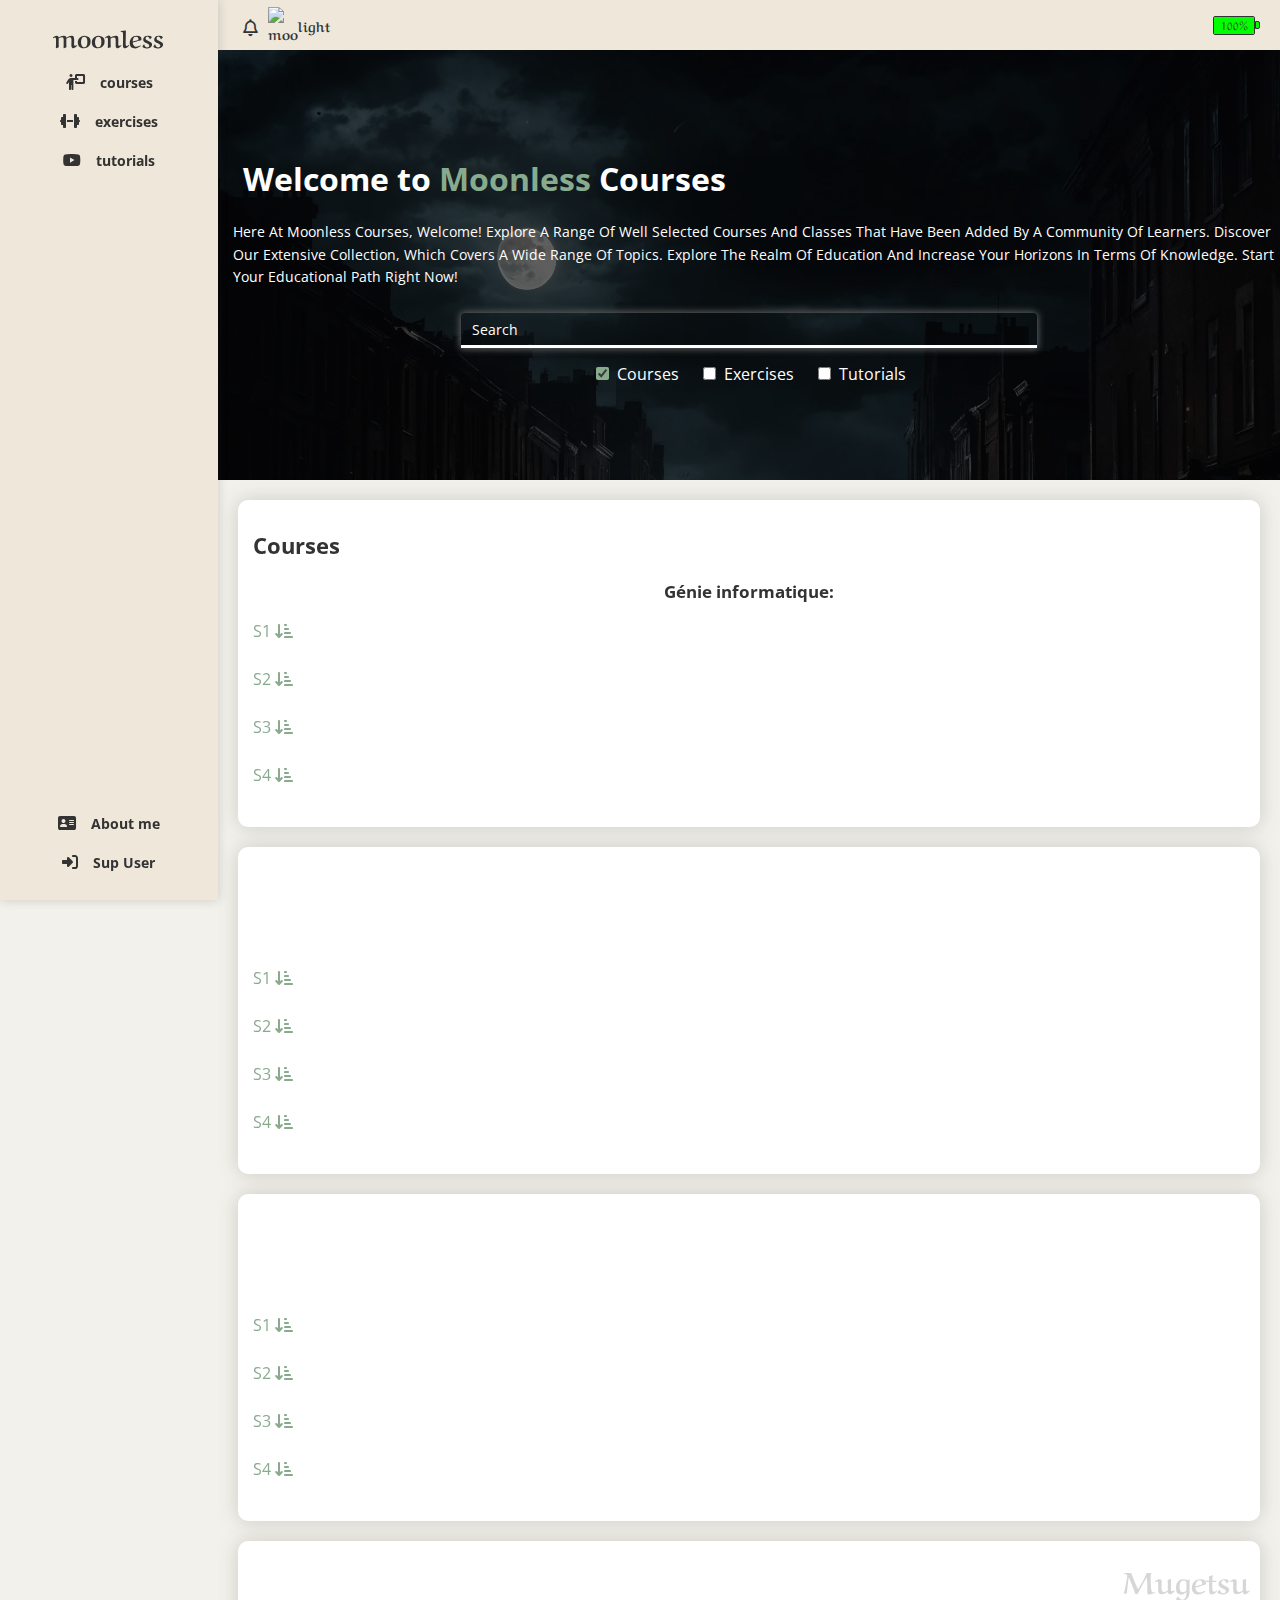
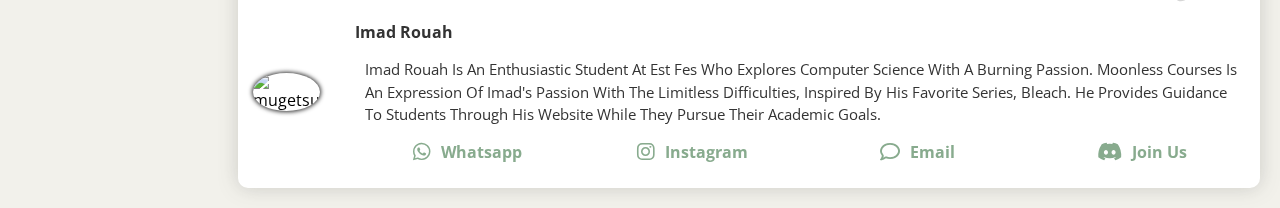
==== commit 3e72f7df: "minifying the code" ====
--- a/index.html
+++ b/index.html
@@ -83,28 +83,24 @@
             </div>
             <div class="content">
                 <div class="header">
-                    <div class="container">
-                        <div class="cont-pref">
-                            <div class="notification">
-                                <i class="fa-regular fa-bell"></i>
-                            </div>
-                            <div class="theme">
-                                <img src="img/icons8-moon-96.png" alt="moon" />
-                                <span class="darklight">light</span>
-                            </div>
+                    <div class="cont-pref">
+                        <div class="notification">
+                            <i class="fa-regular fa-bell"></i>
                         </div>
-                        <div class="base-info">
-                            <span class="time"></span>
-                            <div id="battery">
-                                <div id="charge"></div>
-                                <div id="charge-level"></div>
-                            </div>
+                        <div class="theme">
+                            <img src="img/icons8-moon-96.png" alt="moon" />
+                            <span class="darklight">light</span>
+                        </div>
+                    </div>
+                    <div class="base-info">
+                        <span class="time"></span>
+                        <div id="battery">
+                            <div id="charge"></div>
+                            <div id="charge-level"></div>
                         </div>
                     </div>
                 </div>
-                <div class="go">
-                    <img src="img/icons8-up-100.png" alt="icon" />
-                </div>
+                <img class="go" src="img/icons8-up-100.png" alt="icon" />
                 <div class="intro">
                     <div class="hide">
                         <h1>Welcome to <span>Moonless</span> Courses</h1>
@@ -185,7 +181,7 @@
                                 </li>
                                 <li
                                     class="mod"
-                                    data-search="programmation language"
+                                    data-search="programmation c language"
                                 >
                                     <a
                                         href="https://drive.google.com/drive/folders/1KykmdHkjHuIzgPW7F-lugGpFf1BH9BUs "
@@ -601,7 +597,7 @@
                                 </li>
                                 <li
                                     class="mod"
-                                    data-search="programmation language"
+                                    data-search="programmation c language"
                                 >
                                     <a
                                         href="https://youtube.com/playlist?list=PLZpzLuUp9qXzkVC9zYr6SXxHRKIbzBaK9&si=ijjfbwR6zJUKS_Wa "
@@ -954,7 +950,7 @@
                                 </li>
                                 <li
                                     class="mod"
-                                    data-search="programmation language"
+                                    data-search="programmation c language"
                                 >
                                     <a
                                         href="https://youtube.com/playlist?list=PLA1FTfKBAEX4hblYoH6mnq0zsie2w6Wif&si=1ma9YAdNDpDnsEvG"
--- a/css/main.css
+++ b/css/main.css
@@ -151,13 +151,14 @@
 .content .header {
     display: flex;
     align-items: center;
+    justify-content: space-between;
     min-height: 50px;
     background-color: var(--second-color);
-}
-.content .go img {
+    padding: 0 25px;
+}
+.content .go {
     cursor: pointer;
     width: 50px;
-    height: 50px;
     display: none;
     position: fixed;
     right: 10px;
@@ -168,9 +169,9 @@
     -webkit-filter: drop-shadow(0px 0px 3px var(--dark-color));
     filter: drop-shadow(0px 0px 3px var(--dark-color));
 }
-.content .go img.clicked {
-}
-.content .go img:hover {
+.content .go.clicked {
+}
+.content .go:hover {
     animation: updown 650ms infinite;
 }
 @keyframes updown {
@@ -334,9 +335,6 @@
 .gi ul .mod .sub li:hover {
     margin-left: 5px;
 }
-#about {
-    position: relative;
-}
 #about .mug {
     font-family: "Aref Ruqaa";
     position: absolute;
@@ -360,10 +358,9 @@
 }
 #about .infos img {
     width: 180px;
-    height: 180px;
+    height: auto;
     border-radius: 50%;
     box-shadow: 0px 0px 4px 1px var(--dark-color);
-    transition: var(--main-transition);
     -webkit-animation: glow 3s infinite;
     animation: glow 3s infinite;
     margin-right: 35px;
@@ -495,13 +492,6 @@
     grid-column-end: 5;
     grid-row-start: 5;
     grid-row-end: 13;
-}
-.header .container {
-    display: flex;
-    width: 100%;
-    justify-content: space-between;
-    align-items: center;
-    padding: 0 25px;
 }
 #battery {
     box-sizing: content-box;
@@ -548,7 +538,6 @@
     }
 }
 .intro .search {
-    width: fit-content;
     margin: 0 auto;
     display: flex;
     gap: 15px;
@@ -581,7 +570,7 @@
     padding: 7px 2px 1px;
 }
 .intro .search .box:has(input.focused) label {
-    transform: translateY(20px);
+    transform: translateY(30px);
 }
 .intro .search .box input {
     border: none;
@@ -619,6 +608,7 @@
     transition: var(--main-transition);
     display: flex;
     gap: 20px;
+    text-transform: capitalize;
 }
 @media (max-width: 370px) {
     .intro .search .options {
@@ -631,9 +621,7 @@
 }
 .intro .search .options input,
 .intro .search .options label {
-    transition: var(--main-transition);
-    cursor: pointer;
-    text-transform: capitalize;
+    cursor: pointer;
 }
 .intro .search .options div {
     display: flex;
@@ -649,11 +637,9 @@
     font-family: "Aref Ruqaa";
     color: var(--dark-color);
 }
-/* Notification Styles */
 .header .cont-pref .notification {
     position: relative;
     cursor: pointer;
-    color: var(--dark-color);
 }
 .header .cont-pref .notification.clicked::before {
     content: "";
@@ -674,7 +660,6 @@
         opacity: 0;
     }
 }
-/* Notification Div Styles */
 .notification-div {
     position: fixed;
     width: 700px;
@@ -749,7 +734,6 @@
     cursor: pointer;
     font-size: 14px;
 }
-/* Theme Styles */
 .header .theme {
     display: flex;
     align-items: center;
@@ -757,12 +741,9 @@
     font-weight: bold;
     cursor: pointer;
 }
-.header .theme .darklight {
-    color: var(--dark-color);
-}
 .header .theme img {
     width: 30px;
-    height: 30px;
+    height: auto;
     display: block;
     transition: var(--main-transition);
 }
@@ -770,7 +751,6 @@
     transform: rotate(1turn);
     filter: invert(1);
 }
-/* intro thing */
 .page .hide {
     visibility: hidden;
 }
@@ -781,11 +761,11 @@
 @keyframes slide {
     from {
         opacity: 0;
-        transform: translateY(-20px);
+        transform: translateY(-20px) scale(1.1);
     }
     to {
         opacity: 1;
-        transform: translateY(0);
+        transform: translateY(0) scale(1);
     }
 }
 .boxload {
@@ -807,7 +787,7 @@
     border-radius: 50%;
     border: 3px solid;
     border-color: transparent var(--highlight-color) transparent transparent;
-    animation: load 0.3s 6;
+    animation: load 0.3s infinite;
 }
 @keyframes load {
     12.5% {
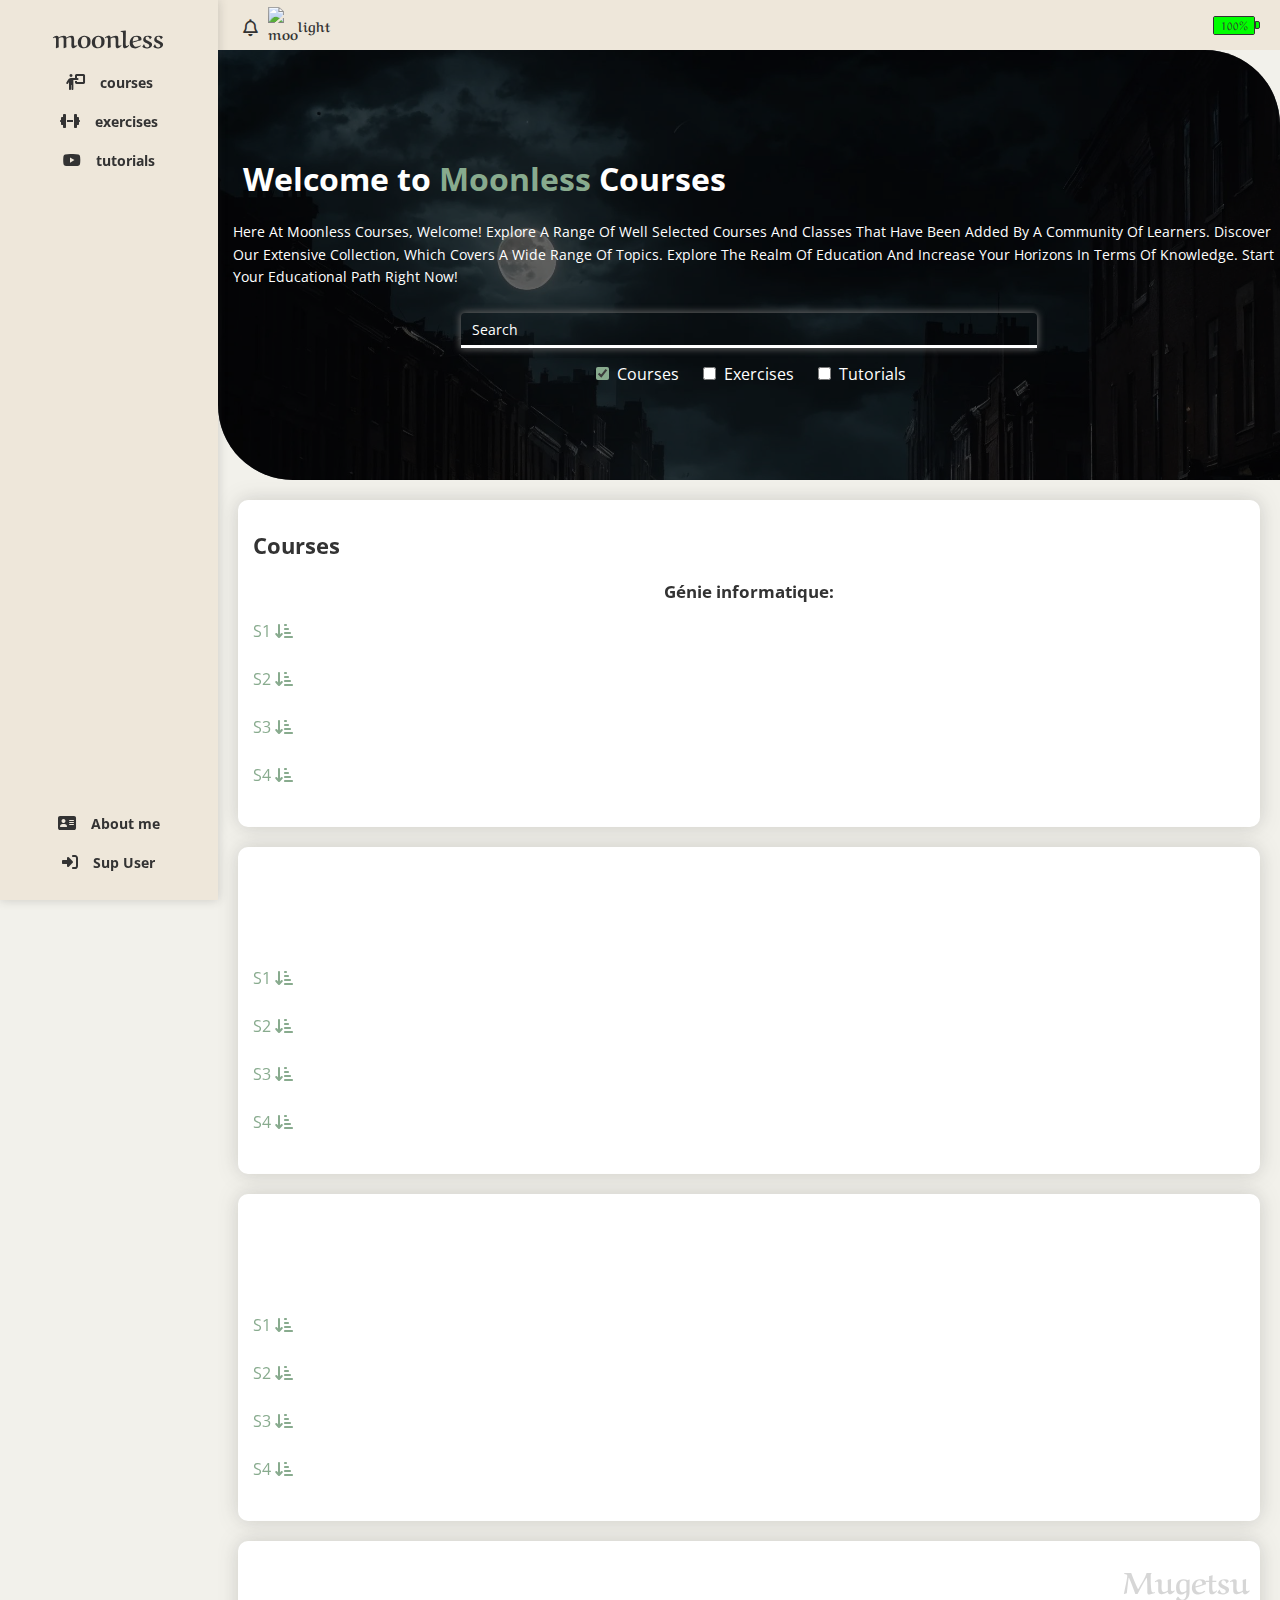
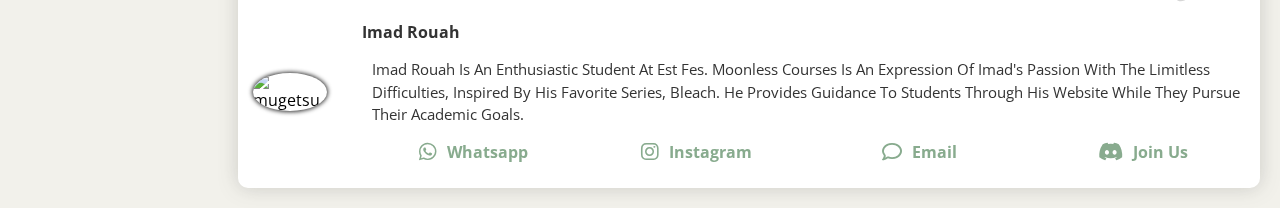
==== commit 3dc83aef: "updates" ====
--- a/index.html
+++ b/index.html
@@ -28,7 +28,6 @@
             rel="stylesheet"
         />
         <title>moonless courses</title>
-        <!-- <link rel="Website Icon" type="png" href="img/at-night.png" /> -->
         <link rel="Website Icon" href="img/night.png" />
     </head>
     <body>
@@ -45,22 +44,22 @@
             <div class="sidebar">
                 <ul>
                     <li class="firstli">
-                        <h1 class="mon"><a href="#">moonless</a></h1>
+                        <h1 class="mon"><a>moonless</a></h1>
                     </li>
                     <li class="courses">
-                        <a href="#courses"
+                        <a
                             ><i class="fa-solid fa-person-chalkboard"></i
                             ><span>courses</span></a
                         >
                     </li>
                     <li class="exercises">
-                        <a href="#exercises"
+                        <a
                             ><i class="fa-solid fa-dumbbell"></i
                             ><span>exercises</span></a
                         >
                     </li>
                     <li class="tutorials">
-                        <a href="#tutorials"
+                        <a
                             ><i class="fa-brands fa-youtube"></i
                             ><span>tutorials</span></a
                         >
@@ -68,7 +67,7 @@
                 </ul>
                 <ul class="info">
                     <li class="about">
-                        <a href="#about"
+                        <a
                             ><i class="fa-solid fa-address-card"></i
                             ><span>About me</span></a
                         >
@@ -1300,15 +1299,13 @@
                                 <span class="name">Imad Rouah</span>
                                 <p class="story">
                                     Imad Rouah is an enthusiastic student at Est
-                                    Fes who explores computer science with a
-                                    burning passion. Moonless Courses is an
-                                    expression of Imad's passion with the
-                                    limitless difficulties, inspired by his
-                                    favorite series, Bleach. He provides
-                                    guidance to students through his website
-                                    while they pursue their academic goals.
+                                    Fes. Moonless Courses is an expression of
+                                    Imad's passion with the limitless
+                                    difficulties, inspired by his favorite
+                                    series, Bleach. He provides guidance to
+                                    students through his website while they
+                                    pursue their academic goals.
                                 </p>
-
                                 <div class="socials">
                                     <span
                                         ><a
--- a/css/main.css
+++ b/css/main.css
@@ -10,16 +10,6 @@
     --dark-color: #333;
     --white-color: #fff;
 }
-@media (prefers-color-scheme: dark) {
-    body {
-        --main-color: #494947;
-        --second-color: #2b261b;
-        --button-color: #afc8ad;
-        --highlight-color: #88ab8e;
-        --dark-color: #fff;
-        --white-color: #000;
-    }
-}
 body.dark {
     --main-color: #494947;
     --second-color: #2b261b;
@@ -123,16 +113,23 @@
 .sidebar ul li:has(> a) {
     width: 93%;
     text-align: center;
+    transition: var(--main-transition);
+    border-radius: 6px;
+    margin-bottom: 5px;
+}
+@media (hover: hover) {
+    .sidebar ul li:has(> a):hover a {
+        background-color: var(--highlight-color);
+        color: var(--white-color);
+    }
 }
 .sidebar ul li:has(> a) a {
-    margin-bottom: 5px;
     border-radius: 5px;
     padding: 6px;
     display: block;
     width: 100%;
-}
-.sidebar ul li:has(> a) a {
-    transition: var(--main-transition);
+    transition: var(--main-transition);
+    cursor: pointer;
 }
 .sidebar ul li:has(> a) a.active {
     background-color: var(--highlight-color);
@@ -169,8 +166,6 @@
     -webkit-filter: drop-shadow(0px 0px 3px var(--dark-color));
     filter: drop-shadow(0px 0px 3px var(--dark-color));
 }
-.content .go.clicked {
-}
 .content .go:hover {
     animation: updown 650ms infinite;
 }
@@ -196,6 +191,20 @@
     gap: 10px;
     justify-content: center;
     margin-bottom: 20px;
+}
+.intro::before {
+    content: "";
+    position: absolute;
+    width: 100%;
+    height: 100%;
+    background-color: black;
+    opacity: 0.6;
+    margin-bottom: -10px;
+}
+
+.intro,
+.intro::before {
+    border-radius: 0 75px 0 75px;
 }
 .content .intro h1 {
     margin-left: 25px;
@@ -257,15 +266,6 @@
     position: relative;
     z-index: 12;
 }
-.intro::before {
-    content: "";
-    position: absolute;
-    width: 100%;
-    height: 100%;
-    background-color: black;
-    opacity: 0.6;
-    margin-bottom: -10px;
-}
 .wrapper > div > div > h3 {
     text-align: center;
     font-size: 17px;
@@ -295,7 +295,7 @@
 .gi ul.ac .mod {
     margin-bottom: 10px;
 }
-.gi ul.ac li:not(:first-of-type) {
+.gi ul.ac > li:not(:first-of-type) {
     max-height: 500px;
     padding: 5px 10px;
 }
@@ -320,7 +320,6 @@
     transition: 0.4s;
     margin-left: 20px;
     cursor: pointer;
-    position: relative;
     max-height: 0;
     padding: 0;
     overflow: hidden;
@@ -329,11 +328,13 @@
     max-height: 500px;
 }
 .gi ul .mod .sub li {
-    position: relative;
     transition: var(--main-transition);
 }
 .gi ul .mod .sub li:hover {
     margin-left: 5px;
+}
+#about {
+    position: relative;
 }
 #about .mug {
     font-family: "Aref Ruqaa";
@@ -443,6 +444,7 @@
     transition: var(--main-transition);
     -webkit-animation: 3s change infinite;
     animation: 3s change infinite;
+    height: 100vh;
 }
 @keyframes change {
     0%,
@@ -455,43 +457,6 @@
 }
 #log {
     margin: 20px;
-}
-.gallery {
-    transition: var(--main-transition);
-    display: grid;
-    grid-template-columns: repeat(8, 1fr);
-    grid-template-rows: repeat(12, 1.6vw);
-    grid-gap: 15px;
-}
-@media (max-width: 767px) {
-    .gallery {
-        grid-template-rows: repeat(12, 2.6vw);
-    }
-}
-.gallery video,
-.gallery img {
-    border-radius: 6px;
-    width: 100%;
-    height: 100%;
-    -o-object-fit: cover;
-    object-fit: cover;
-}
-.gallery video:nth-of-type(1) {
-    grid-column-start: 1;
-    grid-column-end: 9;
-    grid-row-start: 1;
-    grid-row-end: 5;
-}
-.gallery video:nth-of-type(2),
-.gallery video:nth-of-type(3) {
-    grid-column-start: 5;
-    grid-column-end: 9;
-}
-.gallery img {
-    grid-column-start: 1;
-    grid-column-end: 5;
-    grid-row-start: 5;
-    grid-row-end: 13;
 }
 #battery {
     box-sizing: content-box;
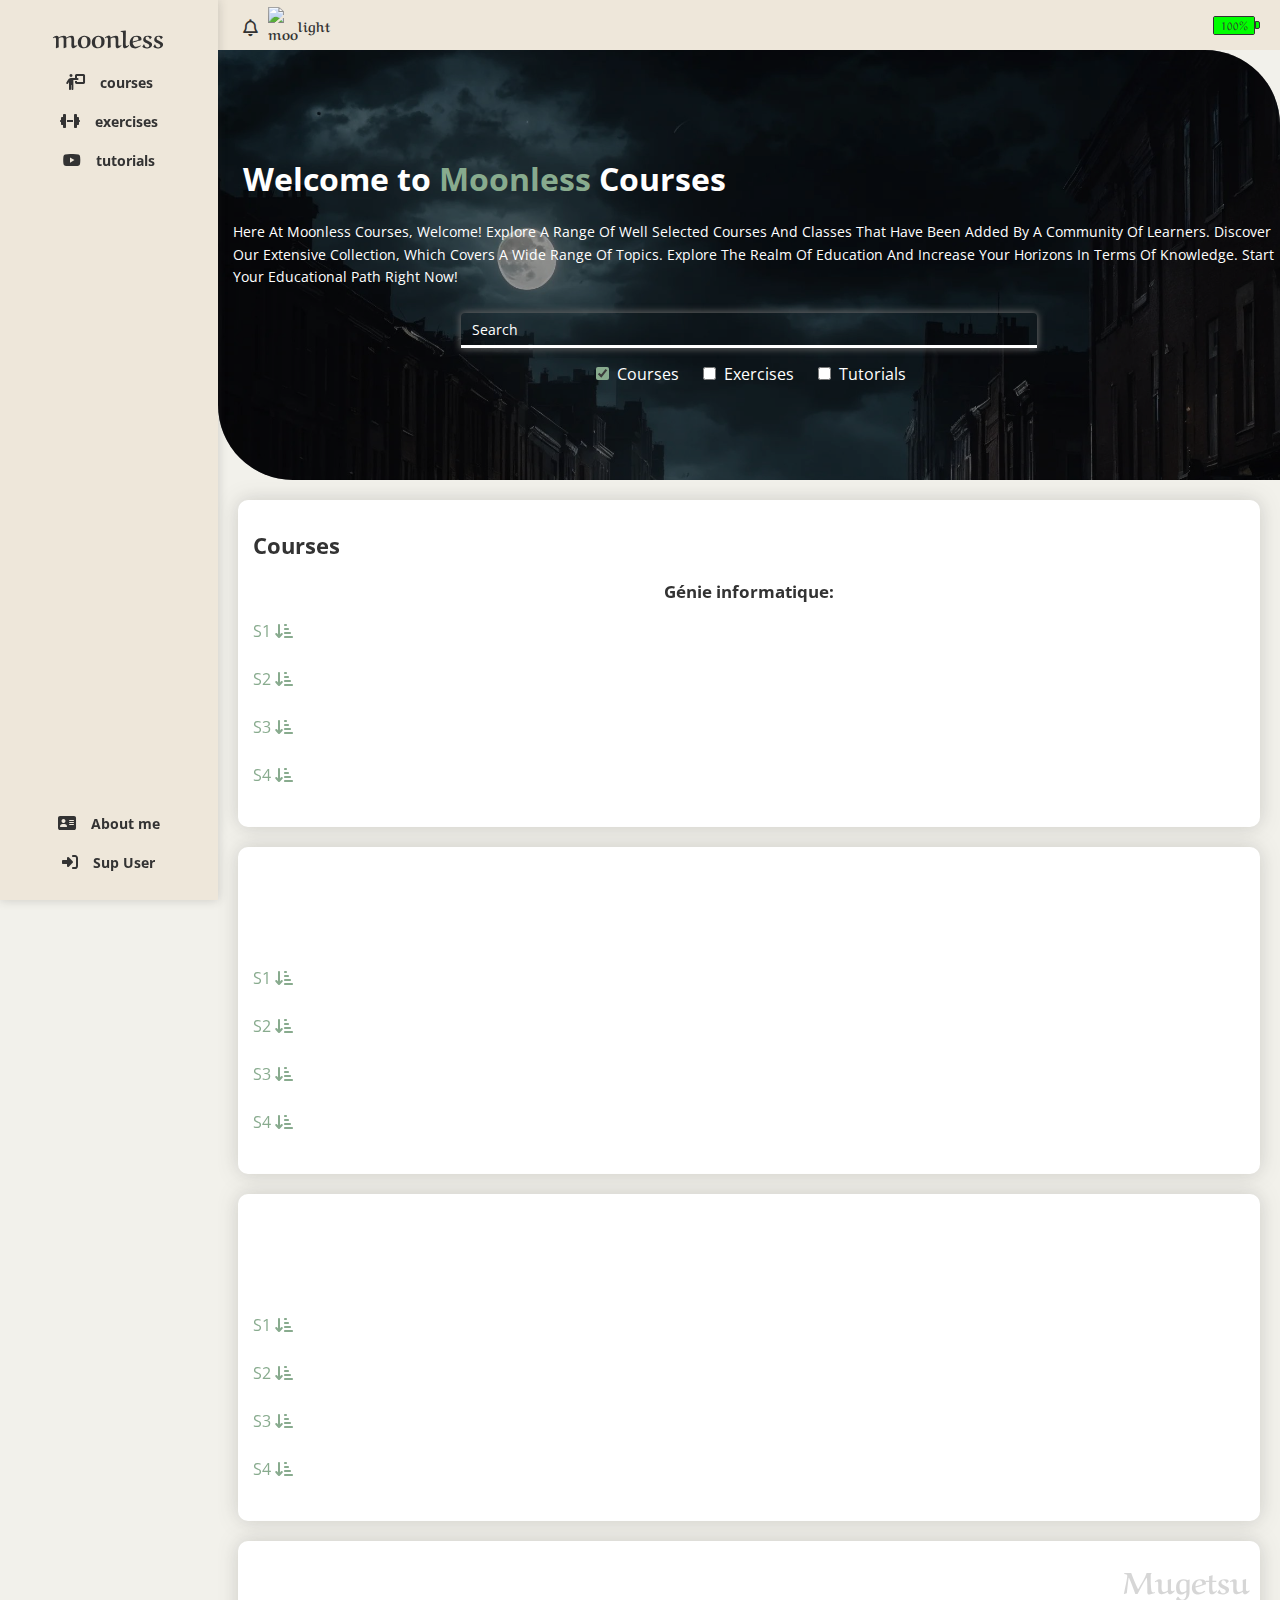
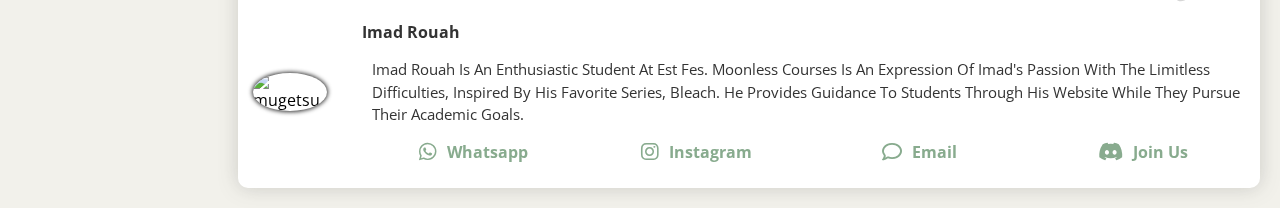
==== commit a3798c06: "added some links in tutorials" ====
--- a/index.html
+++ b/index.html
@@ -604,7 +604,10 @@
                                         >programmation c</a
                                     >
                                 </li>
-                                <li class="mod" data-search="algorithme">
+                                <li
+                                    class="mod"
+                                    data-search="algorithme pseudocode"
+                                >
                                     <a
                                         href="https://www.coodemaroc.com/2021/05/algorithme_28.html?m=1 "
                                         target="_blank"
@@ -747,9 +750,9 @@
                                 </li>
                                 <li
                                     class="mod"
-                                    data-search="Commutation routage"
-                                >
-                                    Commutation et routage
+                                    data-search="Commutation routage reseaux osi tcp ip"
+                                >
+                                    Reseau: OSI & TCP/IP
                                     <ul class="sub">
                                         <li>
                                             <a href="">soon</a>
@@ -769,17 +772,6 @@
                                     data-search="Conception Orientee objet"
                                 >
                                     Analyse et Conception Orientée Objet
-                                    <ul class="sub">
-                                        <li>
-                                            <a href="">soon</a>
-                                        </li>
-                                    </ul>
-                                </li>
-                                <li
-                                    class="mod"
-                                    data-search="reseaux normalisation"
-                                >
-                                    Architectures et Normalisation des Réseaux
                                     <ul class="sub">
                                         <li>
                                             <a href="">soon</a>
@@ -1060,7 +1052,8 @@
                                     data-search="programmation c++ cpp language"
                                 >
                                     <a
-                                        href="https://youtube.com/playlist?list=PLDoPjvoNmBAwy-rS6WKudwVeb_x63EzgS&si=07q1WfGwfHw8gqNt"
+                                        href="https://youtube.com/playlist?list=PLlrATfBNZ98dudnM48yfGUldqGD0S4FFb&si=DR6fylOhcSTuE-EB"
+                                        target="_blank"
                                         >Programmation Objet</a
                                     >
                                 </li>
@@ -1070,17 +1063,22 @@
                                 >
                                     <a
                                         href="https://youtube.com/@ElzeroWebSchool"
+                                        target="_blank"
                                         >Programmation Web</a
                                     >
                                 </li>
                                 <li
                                     class="mod"
-                                    data-search="bases donnes sql mysql"
+                                    data-search="bases donnes basesdonnes sql mysql database"
                                 >
                                     Bases de données
                                     <ul class="sub">
                                         <li>
-                                            <a href="">soon</a>
+                                            <a
+                                                href="https://youtu.be/5OdVJbNCSso?si=3eyA8sIKE5RXxmNS"
+                                                target="_blank"
+                                                >SQL</a
+                                            >
                                         </li>
                                     </ul>
                                 </li>
@@ -1101,7 +1099,11 @@
                                     Programmation C#
                                     <ul class="sub">
                                         <li>
-                                            <a href="">soon</a>
+                                            <a
+                                                href="https://youtu.be/YrtFtdTTfv0?si=pEARqIDCX92o67s8"
+                                                target="_blank"
+                                                >C#</a
+                                            >
                                         </li>
                                     </ul>
                                 </li>
@@ -1115,12 +1117,16 @@
                                 </li>
                                 <li
                                     class="mod"
-                                    data-search="Commutation routage"
-                                >
-                                    Commutation et routage
-                                    <ul class="sub">
-                                        <li>
-                                            <a href="">soon</a>
+                                    data-search="Commutation routage reseaux osi tcp ip"
+                                >
+                                    Reseau: OSI & TCP/IP
+                                    <ul class="sub">
+                                        <li>
+                                            <a
+                                                href="https://youtube.com/playlist?list=PLh330TDu4_HAye58MbG6Yto0MDEAd9Icp&si=SkiJFZMw4PD_VWVg"
+                                                target="_blank"
+                                                >Reseaux</a
+                                            >
                                         </li>
                                     </ul>
                                 </li>
@@ -1145,23 +1151,16 @@
                                 </li>
                                 <li
                                     class="mod"
-                                    data-search="reseaux normalisation"
-                                >
-                                    Architectures et Normalisation des Réseaux
-                                    <ul class="sub">
-                                        <li>
-                                            <a href="">soon</a>
-                                        </li>
-                                    </ul>
-                                </li>
-                                <li
-                                    class="mod"
                                     data-search="Programmation java language"
                                 >
                                     Programmation Java
                                     <ul class="sub">
                                         <li>
-                                            <a href="">soon</a>
+                                            <a
+                                                href="https://youtu.be/xk4_1vDrzzo?si=3xyRCO7iGb2abEvm"
+                                                target="_blank"
+                                                >Java</a
+                                            >
                                         </li>
                                     </ul>
                                 </li>
--- a/css/main.css
+++ b/css/main.css
@@ -198,10 +198,9 @@
     width: 100%;
     height: 100%;
     background-color: black;
-    opacity: 0.6;
+    opacity: 0.4;
     margin-bottom: -10px;
 }
-
 .intro,
 .intro::before {
     border-radius: 0 75px 0 75px;
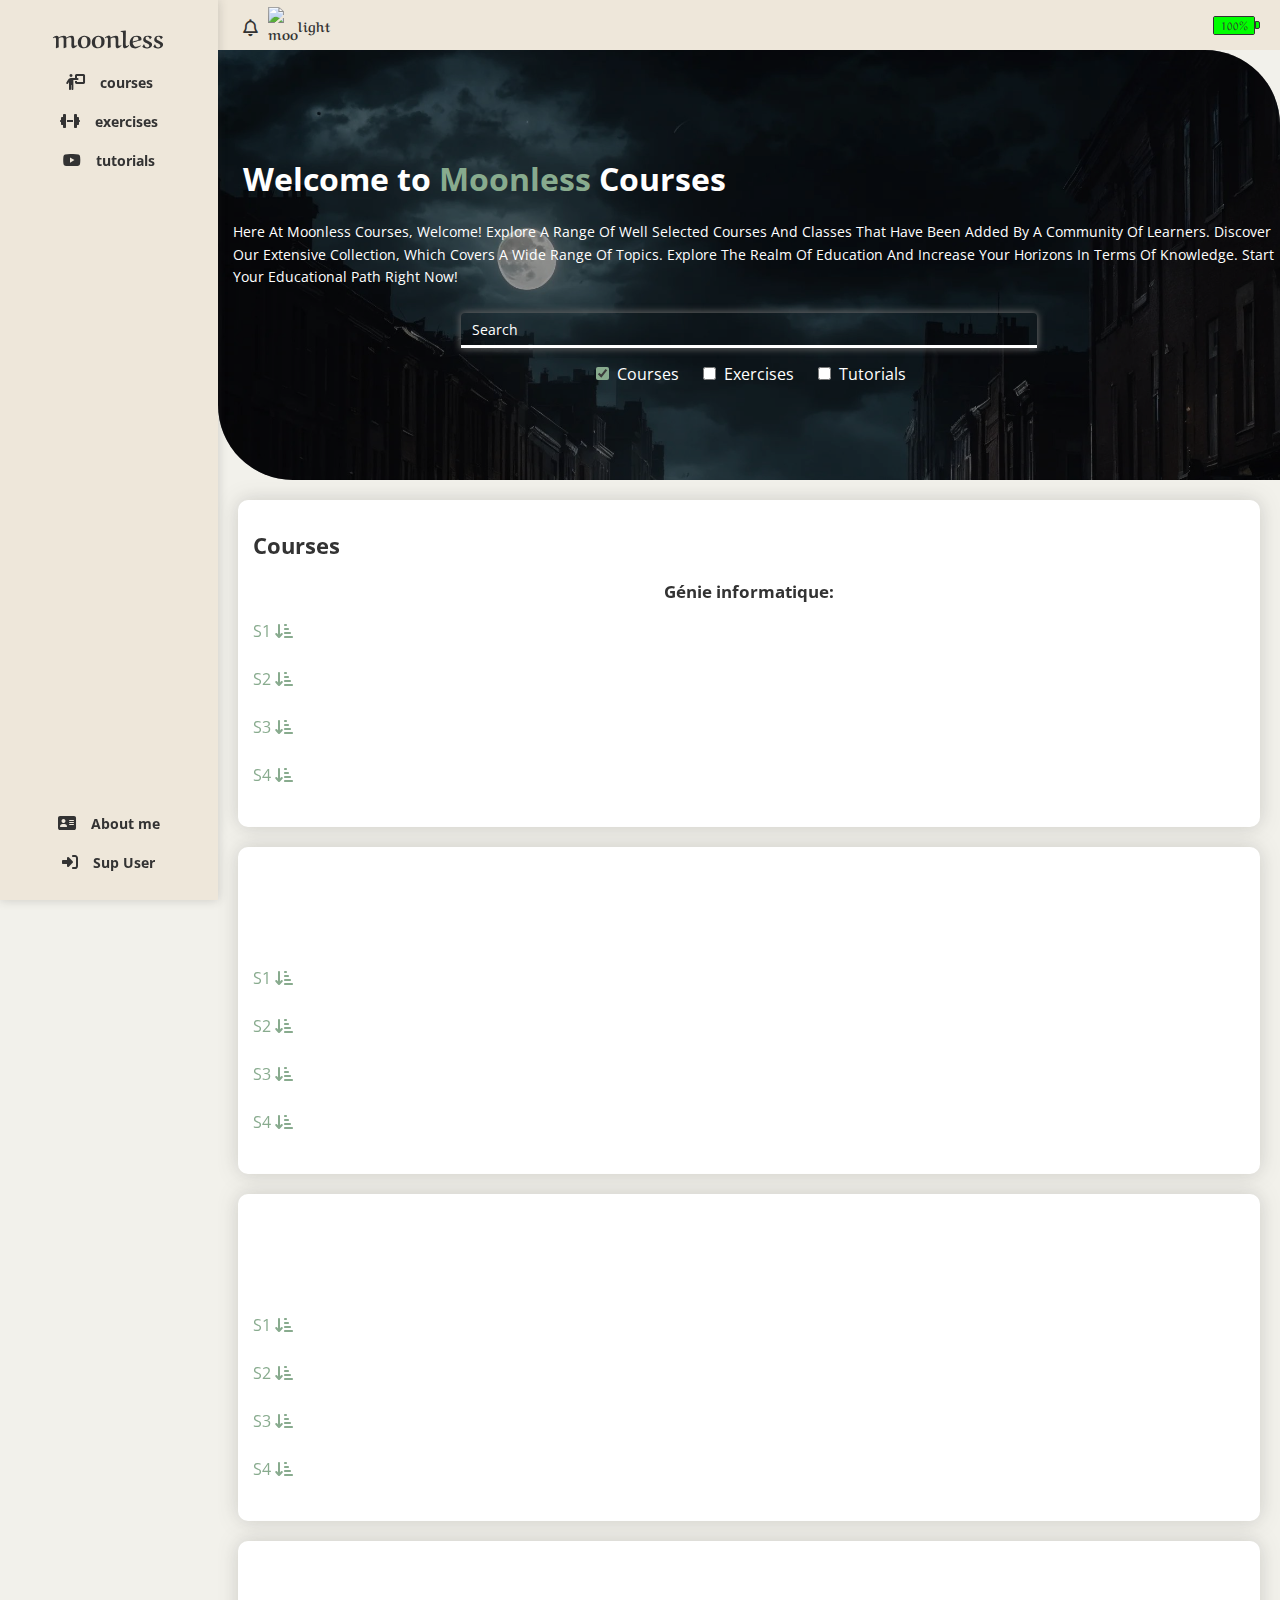
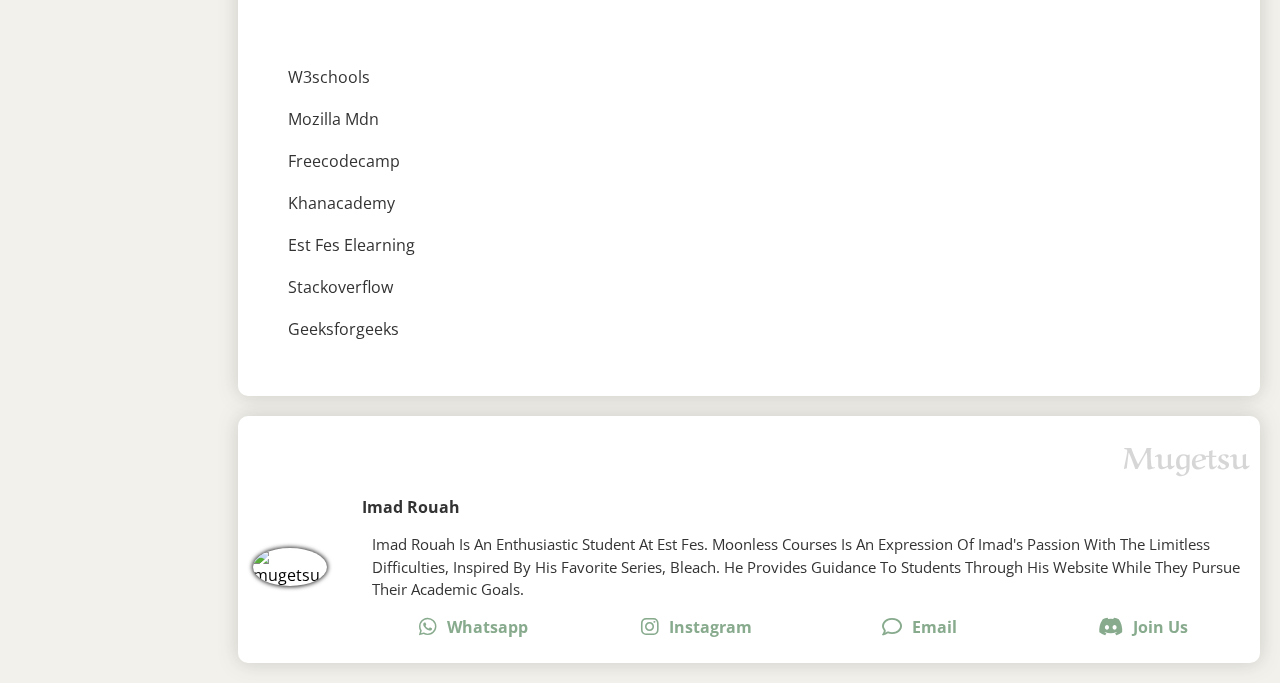
==== commit d42341d3: "added a new section: tools" ====
--- a/index.html
+++ b/index.html
@@ -1285,6 +1285,66 @@
                             </ul>
                         </div>
                     </div>
+                    <div id="tools">
+                        <h3>tools</h3>
+                        <div class="gi">
+                            <h3>Génie informatique:</h3>
+                            <ul>
+                                <li class="mod">
+                                    <a
+                                        href="https://www.w3schools.com/"
+                                        target="_blank"
+                                        >W3schools</a
+                                    >
+                                </li>
+                                <li class="mod">
+                                    <a
+                                        href="https://developer.mozilla.org/en-US/"
+                                        target="_blank"
+                                        >Mozilla mdn</a
+                                    >
+                                </li>
+                                <li class="mod">
+                                    <a
+                                        href="https://www.freecodecamp.org/"
+                                        target="_blank"
+                                        >Freecodecamp</a
+                                    >
+                                </li>
+                                <li class="mod">
+                                    <a
+                                        href="https://www.khanacademy.org/"
+                                        target="_blank"
+                                        >Khanacademy</a
+                                    >
+                                </li>
+                                <li class="mod">
+                                    <a
+                                        href="http://elearn.est-usmba.ac.ma/est/course/index.php?categoryid=8"
+                                        target="_blank"
+                                        >Est fes elearning</a
+                                    >
+                                </li>
+                                <li class="mod">
+                                    <a
+                                        href="https://stackoverflow.com/"
+                                        target="_blank"
+                                        >Stackoverflow</a
+                                    >
+                                </li>
+                                <li class="mod">
+                                    <a
+                                        href="https://www.geeksforgeeks.org/"
+                                        target="_blank"
+                                        >Geeksforgeeks</a
+                                    >
+                                </li>
+                                <li class="mod">
+                                    <a href="" target="_blank"></a>
+                                </li>
+                            </ul>
+                        </div>
+                    </div>
                     <div id="about">
                         <span class="mug">Mugetsu</span>
                         <h3>About</h3>
--- a/css/main.css
+++ b/css/main.css
@@ -290,6 +290,13 @@
     padding: 0;
     overflow: hidden;
     color: var(--dark-color);
+}
+#tools .gi > ul li {
+    max-height: 500px;
+    padding: 5px 10px;
+}
+#tools .gi > ul .mod {
+    margin-bottom: 10px;
 }
 .gi ul.ac .mod {
     margin-bottom: 10px;
